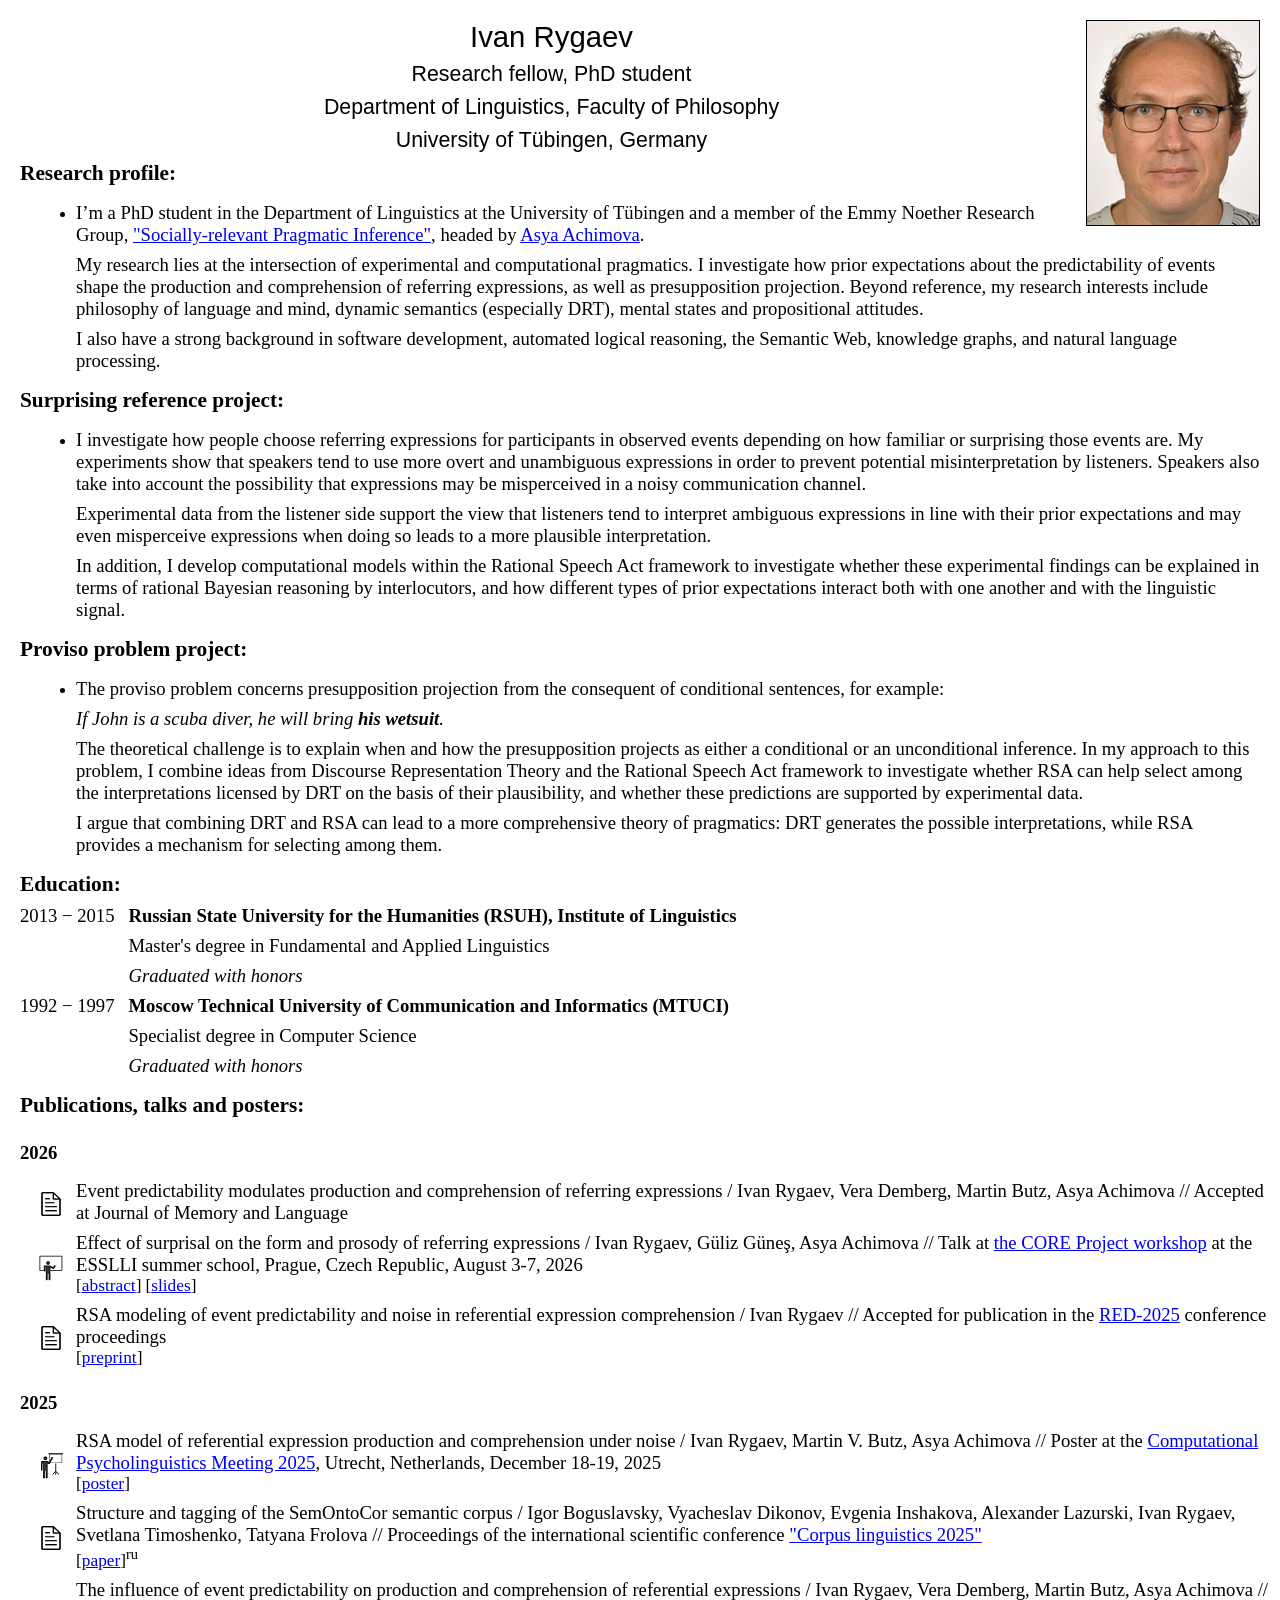
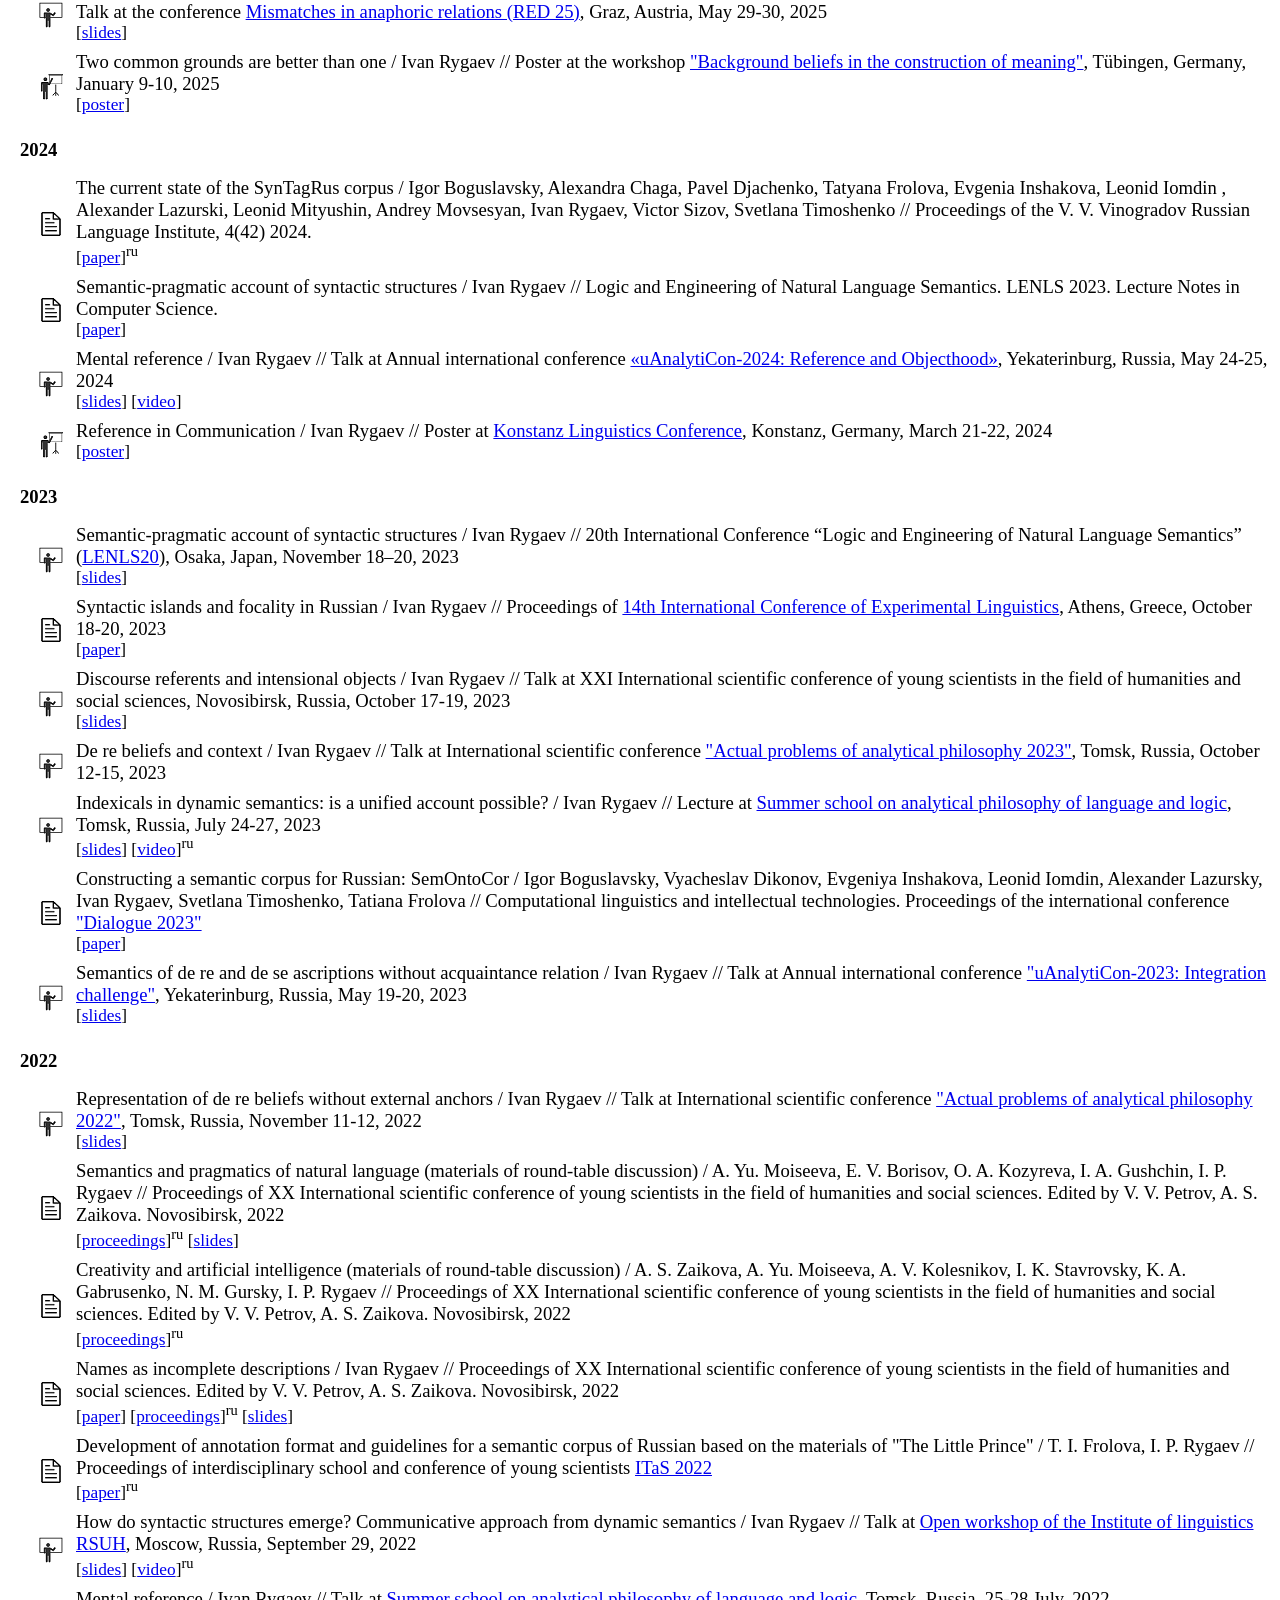
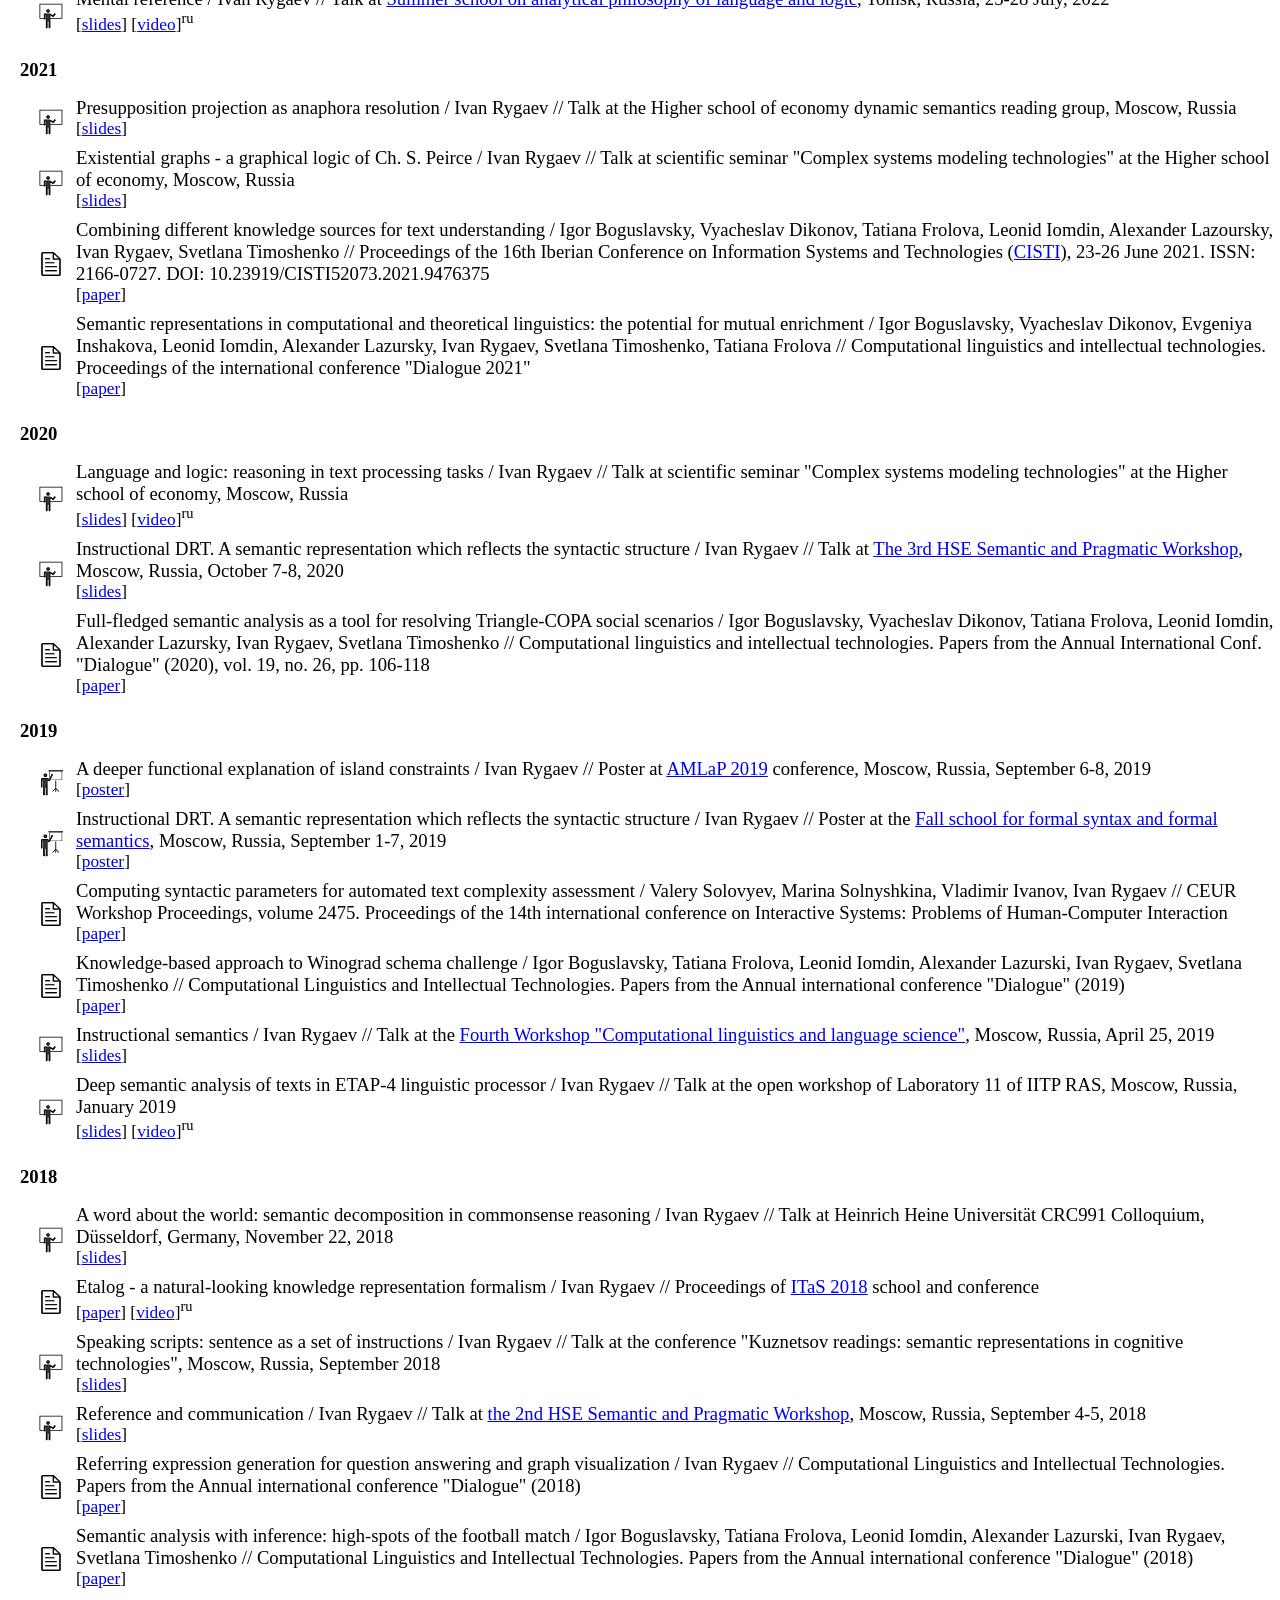
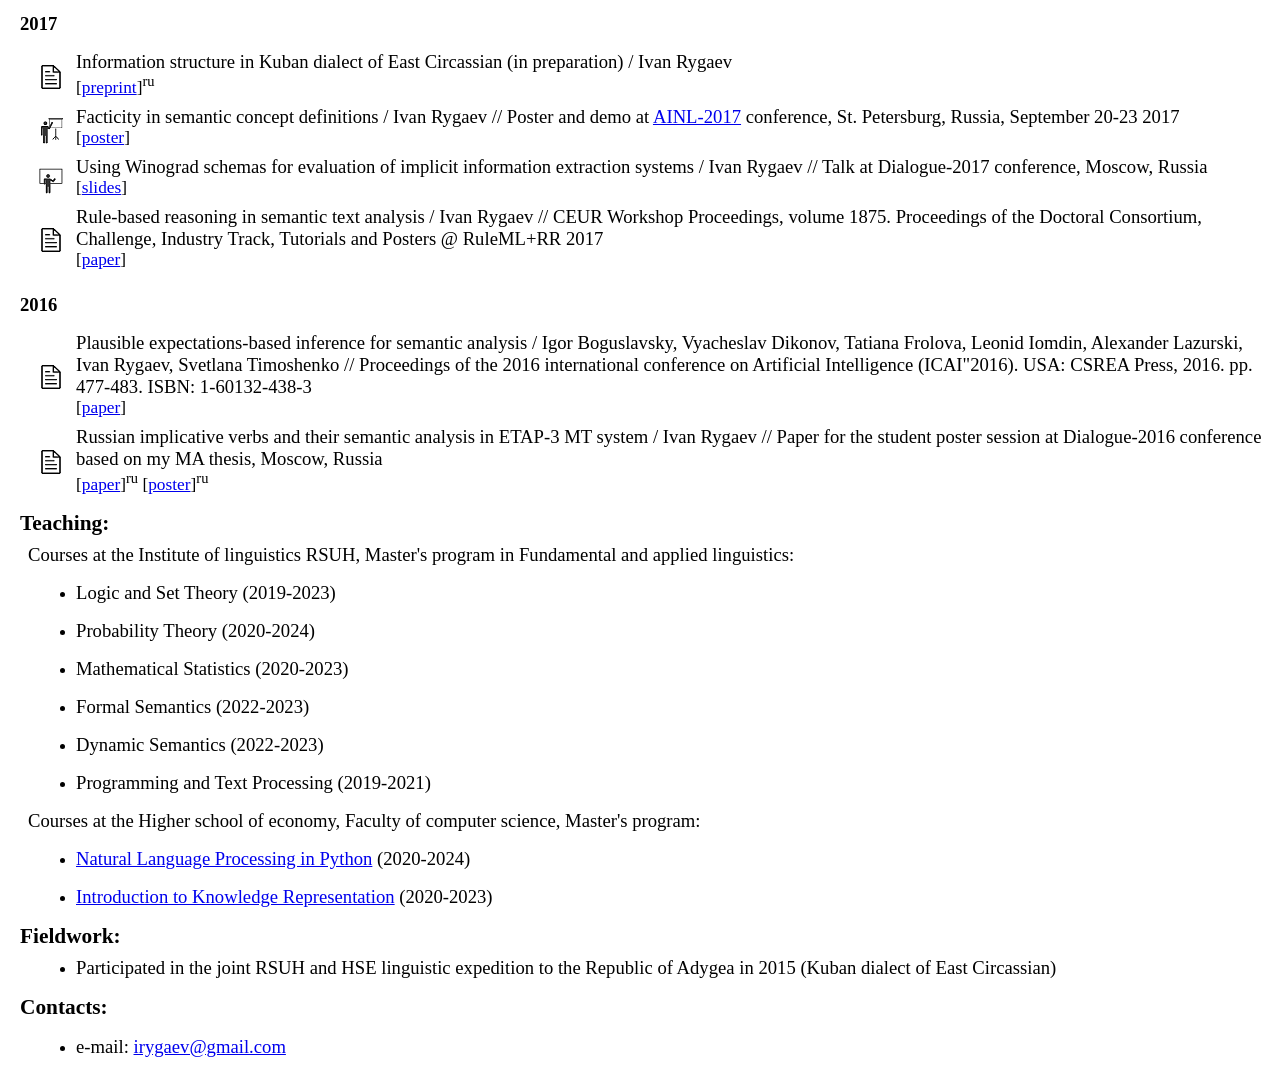
==== index_en.html @ f9f440c4 "Paper accepted and other small changes" ====
<html>

<head>

    <title>Ivan Rygaev</title>
    <meta http-equiv=Content-Type content="text/html; charset=utf-8">
    <link href="styles.css" type=text/css rel=stylesheet>
    <meta name="yandex-verification" content="165b511e98d3e401" />

</head>

<body bgColor=#ffffff leftmargin=20 topmargin=20 bottommargin=20 rightmargin=20 marginheight=20 marginwidth=20>

    <!--<a href='index_ru.html' title='Switch to Russian'>RU</a>-->
	
    <img src='ivan5.png' align=right border=1>

    <p align=center><span class=name>Ivan Rygaev</span></p>

    <p align=center><span class=position>Research fellow, PhD student</span></p>

    <p align=center><span class=position>Department of Linguistics, Faculty of Philosophy<br/></span></p>

    <p align=center><span class=position>University of Tübingen, Germany</span></p>

    <p><span class=chapter>Research profile:</span></p>

            <ul>
            <li>
            <span class=text>
    <p>I’m a PhD student in the Department of Linguistics at the University of Tübingen and a member of the Emmy Noether Research Group, <a href='https://asya-achimova.github.io/lab/projects/'>"Socially-relevant Pragmatic Inference"</a>, headed by <a href='https://asya-achimova.github.io/'>Asya Achimova</a>.</p>

	<p>My research lies at the intersection of experimental and computational pragmatics. I investigate how prior expectations about the predictability of events shape the production and comprehension of referring expressions, as well as presupposition projection. Beyond reference, my research interests include philosophy of language and mind, dynamic semantics (especially DRT), mental states and propositional attitudes.</p>

	<p>I also have a strong background in software development, automated logical reasoning, the Semantic Web, knowledge graphs, and natural language processing.</p>
			</span>
            </li>
            </ul>

    <p><span class=chapter>Surprising reference project:</span></p>

            <ul>
            <li>
            <span class=text>
    <p>I investigate how people choose referring expressions for participants in observed events depending on how familiar or surprising those events are. My experiments show that speakers tend to use more overt and unambiguous expressions in order to prevent potential misinterpretation by listeners. Speakers also take into account the possibility that expressions may be misperceived in a noisy communication channel.</p>

	<p>Experimental data from the listener side support the view that listeners tend to interpret ambiguous expressions in line with their prior expectations and may even misperceive expressions when doing so leads to a more plausible interpretation.</p>

	<p>In addition, I develop computational models within the Rational Speech Act framework to investigate whether these experimental findings can be explained in terms of rational Bayesian reasoning by interlocutors, and how different types of prior expectations interact both with one another and with the linguistic signal.</p>
			</span>
            </li>
            </ul>

    <p><span class=chapter>Proviso problem project:</span></p>

            <ul>
            <li>
            <span class=text>
    <p>The proviso problem concerns presupposition projection from the consequent of conditional sentences, for example:</p>
	<p><i>If John is a scuba diver, he will bring <b>his wetsuit</b>.</i></p>
	
	<p>The theoretical challenge is to explain when and how the presupposition projects as either a conditional or an unconditional inference. In my approach to this problem, I combine ideas from Discourse Representation Theory and the Rational Speech Act framework to investigate whether RSA can help select among the interpretations licensed by DRT on the basis of their plausibility, and whether these predictions are supported by experimental data.</p>
	
	<p>I argue that combining DRT and RSA can lead to a more comprehensive theory of pragmatics: DRT generates the possible interpretations, while RSA provides a mechanism for selecting among them.</p>
			</span>
            </li>
            </ul>

<!--<p><span class=chapter>Shiny RSA:</span></p>

            <ul>
            <li>
            <span class=text>
    <p>I created an interactive <a href='https://irygaev.shinyapps.io/shiny-rsa/'>Shiny RSA application</a> that allows users to build a Rational Speech Act model from scratch using a visual editor, without coding. It can be useful for educational purposes and rapid prototyping.</p>
			</span>
            </li>
            </ul>-->

    <p><span class=chapter>Education:</span></p>

    <table width=100% border=0 cellpadding=0 cellspacing=0>

    <tr vAlign=top>
        <td width=1%>
            <p><span class=text>2013&nbsp;&minus;&nbsp;2015&nbsp;&nbsp;&nbsp;</span></p>
        </td>
        <td>
            <p>
            <span class=subcaption>Russian State University for the Humanities (RSUH), Institute of Linguistics</span><p>
            <span class=text>Master's degree in Fundamental and Applied Linguistics</span><p>
            <span class=special>Graduated with honors</span>
            </p>
        </td>
    </tr>

    <tr vAlign=top>
        <td width=1%>
            <p><span class=text>1992&nbsp;&minus;&nbsp;1997&nbsp;&nbsp;&nbsp;</span></p>
        </td>
        <td>
            <p>
            <span class=subcaption>Moscow Technical University of Communication and Informatics (MTUCI)</span><p>
            <span class=text>Specialist degree in Computer Science</span><p>
            <span class=special>Graduated with honors</span>
            </p>
        </td>
    </tr>

    </table>

	<p/>
    <p><span class=chapter>Publications, talks and posters:</span></p>

    <table width=100% border=0 cellpadding=0 cellspacing=0>

    <tr vAlign=top>
        <td>
            <div class=year>2026</div>
            
            <table width=100% border=0 cellpadding=0 cellspacing=0 class=list>

                <tr>
                    <td width=1%>
                        <img src='paper.png'/>
                    </td>
                    <td class=list>
                        <p>
                        <span class=text>Event predictability modulates production and comprehension of referring expressions / Ivan Rygaev, Vera Demberg, Martin Butz, Asya Achimova // Accepted at Journal of Memory and Language</span><br/>
                        </p>
                    </td>                    
                </tr>
				
                <tr>
                    <td width=1%>
                        <img src='talk.png'/>
                    </td>
                    <td class=list>
                        <p>
                        <span class=text>Effect of surprisal on the form and prosody of referring expressions / Ivan Rygaev, Güliz Güneş, Asya Achimova // Talk at <a href='https://www.upf.edu/web/glif/esslli2026-workshop'>the CORE Project workshop</a> at the ESSLLI summer school, Prague, Czech Republic, August 3-7, 2026</span><br/>
                        <span class=links>[<a href='storage/a_2026_Rygaev_Monstres_Prosody.pdf'>abstract</a>]</span> <span class=links>[<a href='storage/p_Rygaev_Güneş_Achimova_Effect of surprisal.pptx'>slides</a>]
                        </p>
                    </td>                    
                </tr>
                
                <tr>
                    <td width=1%>
                        <img src='paper.png'/>
                    </td>
                    <td class=list>
                        <p>
                        <span class=text>RSA modeling of event predictability and noise in referential expression comprehension / Ivan Rygaev // Accepted for publication in the <a href='https://red.uni-koeln.de/red-2025-mismatches-in-anaphoric-relations'>RED-2025</a> conference proceedings</span><br/>
                        <span class=links>[<a href='storage/a_2026_Rygaev_Monsters_Model_Perception.pdf'>preprint</a>]</span>
                        </p>
                    </td>                    
                </tr>
				
			</table>

            <div class=year>2025</div>
            
            <table width=100% border=0 cellpadding=0 cellspacing=0 class=list>

                <tr>
                    <td width=1%>
                        <img src='poster.png'/>
                    </td>
                    <td class=list>
                        <p>
                        <span class=text>RSA model of referential expression production and comprehension under noise / Ivan Rygaev, Martin V. Butz, Asya Achimova // Poster at the <a href='https://cpl2025.sites.uu.nl/'>Computational Psycholinguistics Meeting 2025</a>, Utrecht, Netherlands, December 18-19, 2025</span><br/>
                        <span class=links>[<a href='storage/p_2025_Rygaev_RSA_model.pdf'>poster</a>]</span>
                        </p>
                    </td>                    
                </tr>

                <tr>
                    <td width=1%>
                        <img src='paper.png'/>
                    </td>
                    <td class=list>
                        <p>
                        <span class=text>Structure and tagging of the SemOntoCor semantic corpus / Igor Boguslavsky, Vyacheslav Dikonov, Evgenia Inshakova, Alexander Lazurski, Ivan Rygaev, Svetlana Timoshenko, Tatyana Frolova // Proceedings of the international scientific conference <a href='https://events.spbu.ru/corpora-2025'>"Corpus linguistics 2025"</a></span><br/>
                        <span class=links>[<a href='storage/a_2025_Boguslavsky_et_al_SemOntoCor.pdf'>paper</a>]<sup>ru</sup></span>
                        </p>
                    </td>                    
                </tr>
				
                <tr>
                    <td width=1%>
                        <img src='talk.png'/>
                    </td>
                    <td class=list>
                        <p>
                        <span class=text>The influence of event predictability on production and comprehension of referential expressions / Ivan Rygaev, Vera Demberg, Martin Butz, Asya Achimova // Talk at the conference <a href='https://red.uni-koeln.de/red-2025-mismatches-in-anaphoric-relations'>Mismatches in anaphoric relations (RED 25)</a>, Graz, Austria, May 29-30, 2025</span><br/>
                        <span class=links>[<a href='storage/p_2025_Rygaev_Monsters.pdf'>slides</a>]</span>
                        </p>
                    </td>                    
                </tr>
                
                <tr>
                    <td width=1%>
                        <img src='poster.png'/>
                    </td>
                    <td class=list>
                        <p>
                        <span class=text>Two common grounds are better than one / Ivan Rygaev // Poster at the workshop <a href= 'https://asya-achimova.github.io/workshop'>"Background beliefs in the construction of meaning"</a>, Tübingen, Germany, January 9-10, 2025</span><br/>
                        <span class=links>[<a href='storage/p_2025_Rygaev_Two_common_grounds.pdf'>poster</a>]</span>
                        </p>
                    </td>                    
                </tr>
                
            </table>

            <div class=year>2024</div>
            
            <table width=100% border=0 cellpadding=0 cellspacing=0 class=list>

                <tr>
                    <td width=1%>
                        <img src='paper.png'/>
                    </td>
                    <td class=list>
                        <p>
                        <span class=text>The current state of the SynTagRus corpus / Igor Boguslavsky, Alexandra Chaga, Pavel Djachenko, Tatyana Frolova, Evgenia Inshakova,  Leonid Iomdin , Alexander Lazurski, Leonid Mityushin, Andrey Movsesyan, Ivan Rygaev, Victor Sizov, Svetlana Timoshenko // Proceedings of the V. V. Vinogradov Russian Language Institute, 4(42) 2024.</span><br/>
                        <span class=links>[<a href='storage/a_2024_Boguslavsky_et_al_Current_state_of_SynTagRus.pdf'>paper</a>]<sup>ru</sup></span>
                        </p>
                    </td>                    
                </tr>

                <tr>
                    <td width=1%>
                        <img src='paper.png'/>
                    </td>
                    <td class=list>
                        <p>
                        <span class=text>Semantic-pragmatic account of syntactic structures / Ivan Rygaev // Logic and Engineering of Natural Language Semantics. LENLS 2023. Lecture Notes in Computer Science.</span><br/>
                        <span class=links>[<a href='https://link.springer.com/chapter/10.1007/978-3-031-60878-0_19'>paper</a>]</span>
                        </p>
                    </td>                    
                </tr>

                <tr>
                    <td width=1%>
                        <img src='talk.png'/>
                    </td>
                    <td class=list>
                        <p>
                        <span class=text>Mental reference / Ivan Rygaev // Talk at Annual international conference <a href='https://www.uanalyticon.ru/2024/index.en.html'>«uAnalytiCon-2024: Reference and Objecthood»</a>, Yekaterinburg, Russia, May 24-25, 2024</span><br/>
                        <span class=links>[<a href='storage/p_2024_Rygaev_Mental_Reference.pdf'>slides</a>] [<a href='https://www.youtube.com/watch?v=MZvF8U6i_9o'>video</a>]</span>
                        </p>
                    </td>                    
                </tr>
                
                <tr>
                    <td width=1%>
                        <img src='poster.png'/>
                    </td>
                    <td class=list>
                        <p>
                        <span class=text>Reference in Communication / Ivan Rygaev // Poster at <a href='https://konstanz-ling.github.io/index_2024.html'>Konstanz Linguistics Conference</a>, Konstanz, Germany, March 21-22, 2024</span><br/>
                        <span class=links>[<a href='storage/p_2024_Rygaev_Reference_in_Communication.pdf'>poster</a>]</span>
                        </p>
                    </td>                    
                </tr>
                
            </table>

            <div class=year>2023</div>
            
            <table width=100% border=0 cellpadding=0 cellspacing=0 class=list>

                <tr>
                    <td width=1%>
                        <img src='talk.png'/>
                    </td>
                    <td class=list>
                        <p>
                        <span class=text>Semantic-pragmatic account of syntactic structures / Ivan Rygaev // 20th International Conference “Logic and Engineering of Natural Language Semantics” (<a href='https://lenls.github.io/lenls20/'>LENLS20</a>), Osaka, Japan, November 18–20, 2023</span><br/>
                        <span class=links>[<a href='storage/p_2023_Rygaev_Semantic_Pragmatic_Syntax.pdf'>slides</a>]</span>
                        </p>
                    </td>                    
                </tr>

                <tr>
                    <td width=1%>
                        <img src='paper.png'/>
                    </td>
                    <td class=list>
                        <p>
                        <span class=text>Syntactic islands and focality in Russian / Ivan Rygaev // Proceedings of <a href="https://exlingsociety.com/past-proceedings/">14th International Conference of Experimental Linguistics</a>, Athens, Greece, October 18-20, 2023</span><br/>
                        <span class=links>[<a href='storage/a_2023_Rygaev_Syntactic_islands.pdf'>paper</a>]</span>
                        </p>
                    </td>                    
                </tr>

                <tr>
                    <td width=1%>
                        <img src='talk.png'/>
                    </td>
                    <td class=list>
                        <p>
                        <span class=text>Discourse referents and intensional objects / Ivan Rygaev // Talk at XXI International scientific conference of young scientists in the field of humanities and social sciences, Novosibirsk, Russia, October 17-19, 2023</span><br/>
                        <span class=links>[<a href='storage/p_2023_Rygaev_Intensional_Objects_en.pdf'>slides</a>]</span>
                        </p>
                    </td>                    
                </tr>

                <tr>
                    <td width=1%>
                        <img src='talk.png'/>
                    </td>
                    <td class=list>
                        <p>
                        <span class=text>De re beliefs and context / Ivan Rygaev // Talk at International scientific conference <a href="https://gavagai.ru/analytic2023/analytic2023p.pdf">"Actual problems of analytical philosophy 2023"</a>, Tomsk, Russia, October 12-15, 2023</span></br>
                        </p>
                    </td>                    
                </tr>

                <tr>
                    <td width=1%>
                        <img src='talk.png'/>
                    </td>
                    <td class=list>
                        <p>
                        <span class=text>Indexicals in dynamic semantics: is a unified account possible? / Ivan Rygaev // Lecture at <a href='https://lomonosov-msu.ru/rus/event/8237/'>Summer school on analytical philosophy of language and logic</a>, Tomsk, Russia, July 24-27, 2023</span><br/>
                        <span class=links>[<a href='storage/p_2023_Rygaev_Indexicals_en.pdf'>slides</a>] [<a href='https://www.youtube.com/watch?v=-r3R4-Sd6O8'>video</a>]<sup>ru</sup></span>
                        </p>
                    </td>                    
                </tr>
                
                <tr>
                    <td width=1%>
                        <img src='paper.png'/>
                    </td>
                    <td class=list>
                        <p>
                        <span class=text>Constructing a semantic corpus for Russian: SemOntoCor / Igor Boguslavsky, Vyacheslav Dikonov, Evgeniya Inshakova, Leonid Iomdin, Alexander Lazursky, Ivan Rygaev, Svetlana Timoshenko, Tatiana Frolova // Computational linguistics and intellectual technologies. Proceedings of the international conference <a href='https://dialogue-conf.org/dialogue2023/'>"Dialogue 2023"</a></span><br/>
                        <span class=links>[<a href='storage/a_2023_Boguslavsky_et_SemOntoCor.pdf'>paper</a>]</span>
                        </p>
                    </td>                    
                </tr>
                
                <tr>
                    <td width=1%>
                        <img src='talk.png'/>
                    </td>
                    <td class=list>
                        <p>
                        <span class=text>Semantics of de re and de se ascriptions without acquaintance relation / Ivan Rygaev // Talk at Annual international conference <a href="https://www.uanalyticon.ru/2023/index.en.html">"uAnalytiCon-2023: Integration challenge"</a>, Yekaterinburg, Russia, May 19-20, 2023</span><br/>
                        <span class=links>[<a href='storage/p_2023_Rygaev_de_re_dicto_se_en.pdf'>slides</a>]</span>                        
                        </p>
                    </td>                    
                </tr>
                
            </table>

            <div class=year>2022</div>
            
            <table width=100% border=0 cellpadding=0 cellspacing=0 class=list>

                <tr>
                    <td width=1%>
                        <img src='talk.png'/>
                    </td>
                    <td class=list>
                        <p>
                        <span class=text>Representation of de re beliefs without external anchors / Ivan Rygaev // Talk at International scientific conference <a href="https://gavagai.ru/analytic2022/analytic2022p.pdf">"Actual problems of analytical philosophy 2022"</a>, Tomsk, Russia, November 11-12, 2022</span></br>
                        <span class=links>[<a href='storage/p_2022_Rygaev_De_Re_without_Anchors_en.pdf'>slides</a>]</span>
                        </p>
                    </td>                    
                </tr>

                <tr>
                    <td width=1%>
                        <img src='paper.png'/>
                    </td>
                    <td class=list>
                        <p>
                        <span class=text>Semantics and pragmatics of natural language (materials of round-table discussion) / A. Yu. Moiseeva, E. V. Borisov, O. A. Kozyreva, I. A. Gushchin, I. P. Rygaev // Proceedings of XX International scientific conference of young scientists in the field of humanities and social sciences. Edited by V. V. Petrov, A. S. Zaikova. Novosibirsk, 2022</span><br/>
                        <span class=links>[<a href='https://www.elibrary.ru/download/elibrary_50180554_46640450.pdf'>proceedings</a>]<sup>ru</sup> [<a href='storage/p_2022_Rygaev_DRT_Pragmatic_Semantics_en.pdf'>slides</a>]</span>
                        </p>
                    </td>                    
                </tr>

                <tr>
                    <td width=1%>
                        <img src='paper.png'/>
                    </td>
                    <td class=list>
                        <p>
                        <span class=text>Creativity and artificial intelligence (materials of round-table discussion) / A. S. Zaikova, A. Yu. Moiseeva, A. V. Kolesnikov, I. K. Stavrovsky, K. A. Gabrusenko, N. M. Gursky, I. P. Rygaev // Proceedings of XX International scientific conference of young scientists in the field of humanities and social sciences. Edited by V. V. Petrov, A. S. Zaikova. Novosibirsk, 2022</span><br/>
                        <span class=links>[<a href='https://www.elibrary.ru/download/elibrary_50180554_46640450.pdf'>proceedings</a>]<sup>ru</sup></span>
                        </p>
                    </td>                    
                </tr>

                <tr>
                    <td width=1%>
                        <img src='paper.png'/>
                    </td>
                    <td class=list>
                        <p>
                        <span class=text>Names as incomplete descriptions / Ivan Rygaev // Proceedings of XX International scientific conference of young scientists in the field of humanities and social sciences. Edited by V. V. Petrov, A. S. Zaikova. Novosibirsk, 2022</span><br/>
                        <span class=links>[<a href='storage/a_2022_Rygaev_Names_Incomplete_Descriptions.pdf'>paper</a>] [<a href='https://www.elibrary.ru/download/elibrary_50180554_46640450.pdf'>proceedings</a>]<sup>ru</sup> [<a href='storage/p_2022_Rygaev_Names_Incomplete_Descriptions_en.pdf'>slides</a>]</span>
                        </p>
                    </td>                    
                </tr>

                <tr>
                    <td width=1%>
                        <img src='paper.png'/>
                    </td>
                    <td class=list>
                        <p>
                        <span class=text>Development of annotation format and guidelines for a semantic corpus of Russian based on the materials of "The Little Prince" / T. I. Frolova, I. P. Rygaev // Proceedings of interdisciplinary school and conference of young scientists <a href='http://itas2022.iitp.ru'>ITaS 2022</a></span></br>
                        <span class=links>[<a href='storage/a_2022_Frolova_Rygaev_Semantic_Corpus.pdf'>paper</a>]<sup>ru</sup></span>
                        </p>
                    </td>                    
                </tr>

                <tr>
                    <td width=1%>
                        <img src='talk.png'/>
                    </td>
                    <td class=list>
                        <p>
                        <span class=text>How do syntactic structures emerge? Communicative approach from dynamic semantics / Ivan Rygaev // Talk at <a href='https://www.rsuh.ru/education/il/science/scientific-seminar/open-scientific-seminar-of-the-institute-of-linguistics/'>Open workshop of the Institute of linguistics RSUH</a>, Moscow, Russia, September 29, 2022</span><br/>
                        <span class=links>[<a href='storage/p_2022_Rygaev_Instructional_Syntax_en.pdf'>slides</a>] [<a href='https://www.youtube.com/watch?v=LdFSYo1vlDs'>video</a>]<sup>ru</sup></span>
                        </p>
                    </td>                    
                </tr>

                <tr>
                    <td width=1%>
                        <img src='talk.png'/>
                    </td>
                    <td class=list>
                        <p>
                        <span class=text>Mental reference / Ivan Rygaev // Talk at <a href='https://gavagai.ru/?module=blog&page=viewpost&post=220615.php&pageback=kop1.php'>Summer school on analytical philosophy of language and logic</a>, Tomsk, Russia, 25-28 July, 2022</span><br/>
                        <span class=links>[<a href='storage/p_2022_Rygaev_Mental_Reference_en.pdf'>slides</a>] [<a href='https://www.youtube.com/watch?v=2TF7GbcEBBo'>video</a>]<sup>ru</sup></span>
                        </p>
                    </td>                    
                </tr>

            </table>
            <div class=year>2021</div>

            <table width=100% border=0 cellpadding=0 cellspacing=0 class=list>

                <tr>
                    <td width=1%>
                        <img src='talk.png'/>
                    </td>
                    <td class=list>
                        <p>
                        <span class=text>Presupposition projection as anaphora resolution / Ivan Rygaev // Talk at the Higher school of economy dynamic semantics reading group, Moscow, Russia</span><br/>
                        <span class=links>[<a href='storage/p_2021_Rygaev_Presupposition_as_Anaphora.pdf'>slides</a>]</span>
                        </p>
                    </td>                    
                </tr>
                
                <tr>
                    <td width=1%>
                        <img src='talk.png'/>
                    </td>
                    <td class=list>
                        <p>
                        <span class=text>Existential graphs - a graphical logic of Ch. S. Peirce / Ivan Rygaev // Talk at scientific seminar "Complex systems modeling technologies" at the Higher school of economy, Moscow, Russia</span><br/>
                        <span class=links>[<a href='storage/p_2021_Rygaev_Existential_Graphs_en.pdf'>slides</a>]</span>
                        </p>
                    </td>                    
                </tr>
                
                <tr>
                    <td width=1%>
                        <img src='paper.png'/>
                    </td>
                    <td class=list>
                        <p>
                        <span class=text>Combining different knowledge sources for text understanding / Igor Boguslavsky, Vyacheslav Dikonov, Tatiana Frolova, Leonid Iomdin, Alexander Lazoursky, Ivan Rygaev, Svetlana Timoshenko // Proceedings of the 16th Iberian Conference on Information Systems and Technologies (<a href='http://cisti.eu/index.php?lang=en'>CISTI</a>), 23-26 June 2021. ISSN: 2166-0727. DOI: 10.23919/CISTI52073.2021.9476375</span><br/>
                        <span class=links>[<a href='https://ieeexplore.ieee.org/document/9476375'>paper</a>]</span>
                        </p>
                    </td>                    
                </tr>
                
                <tr>
                    <td width=1%>
                        <img src='paper.png'/>
                    </td>
                    <td class=list>
                        <p>
                        <span class=text>Semantic representations in computational and theoretical linguistics: the potential for mutual enrichment / Igor Boguslavsky, Vyacheslav Dikonov, Evgeniya Inshakova, Leonid Iomdin, Alexander Lazursky, Ivan Rygaev, Svetlana Timoshenko, Tatiana Frolova // Computational linguistics and intellectual technologies. Proceedings of the international conference "Dialogue 2021"</span><br/>
                        <span class=links>[<a href='storage/a_2021_Boguslavsky_et_al_Semantic_Representations.pdf'>paper</a>]</span>
                        </p>
                    </td>                    
                </tr>
                
            </table>

            <div class=year>2020</div>

            <table width=100% border=0 cellpadding=0 cellspacing=0 class=list>

                <tr>
                    <td width=1%>
                        <img src='talk.png'/>
                    </td>
                    <td class=list>
                        <p>
                        <span class=text>Language and logic: reasoning in text processing tasks / Ivan Rygaev // Talk at scientific seminar "Complex systems modeling technologies" at the Higher school of economy, Moscow, Russia</span><br/>
                        <span class=links>[<a href='storage/p_2020_Rygaev_Language_and_Logic_en.pdf '>slides</a>] [<a href='https://www.youtube.com/watch?v=wZ29NPDQThM'>video</a>]<sup>ru</sup></span>
                        </p>
                    </td>                    
                </tr>
                
                <tr>
                    <td width=1%>
                        <img src='talk.png'/>
                    </td>
                    <td class=list>
                        <p>
                        <span class=text>Instructional DRT. A semantic representation which reflects the syntactic structure / Ivan Rygaev // Talk at <a href="https://sites.google.com/view/semprag2020">The 3rd HSE Semantic and Pragmatic Workshop</a>, Moscow, Russia, October 7-8, 2020</span><br/>
                        <span class=links>[<a href='storage/p_2020_Rygaev_Instructional_DRT.pdf '>slides</a>]</span>
                        </p>
                    </td>                    
                </tr>
                
                <tr>
                    <td width=1%>
                        <img src='paper.png'/>
                    </td>
                    <td class=list>
                        <p>
                        <span class=text>Full-fledged semantic analysis as a tool for resolving Triangle-COPA social scenarios / Igor Boguslavsky, Vyacheslav Dikonov, Tatiana Frolova, Leonid Iomdin, Alexander Lazursky, Ivan Rygaev, Svetlana Timoshenko // Computational linguistics and intellectual technologies. Papers from the Annual International Conf. "Dialogue" (2020), vol. 19, no. 26, pp. 106-118</span><br/>
                        <span class=links>[<a href='storage/a_2020_Boguslavsky_et_al_Full_fledged_semantic_analysis.pdf'>paper</a>]</span>
                        </p>
                    </td>                    
                </tr>
                
            </table>
                
            <div class=year>2019</div>

            <table width=100% border=0 cellpadding=0 cellspacing=0 class=list>

                <tr>
                    <td width=1%>
                        <img src='poster.png'/>
                    </td>
                    <td class=list>
                        <p>
                        <span class=text>A deeper functional explanation of island constraints / Ivan Rygaev // Poster at <a href="https://neuro.hse.ru/amlap2019">AMLaP 2019</a> conference, Moscow, Russia, September 6-8, 2019</span><br/>
                        <span class=links>[<a href='storage/p_Rygaev_2019_Island_Constraints.pdf'>poster</a>]</span>
                        </p>
                    </td>                    
                </tr>
            
                <tr>
                    <td width=1%>
                        <img src='poster.png'/>
                    </td>
                    <td class=list>
                        <p>
                        <span class=text>Instructional DRT. A semantic representation which reflects the syntactic structure / Ivan Rygaev // Poster at the <a href="https://hum.hse.ru/fml/school-call">Fall school for formal syntax and formal semantics</a>, Moscow, Russia, September 1-7, 2019</span><br/>
                        <span class=links>[<a href='storage/p_Rygaev_2019_Instructional_DRT.pdf'>poster</a>]</span>
                        </p>
                    </td>                    
                </tr>
            
                <tr>
                    <td width=1%>
                        <img src='paper.png'/>
                    </td>
                    <td class=list>
                        <p>
                        <span class=text>Computing syntactic parameters for automated text complexity assessment / Valery Solovyev, Marina Solnyshkina, Vladimir Ivanov, Ivan Rygaev // CEUR Workshop Proceedings, volume 2475. Proceedings of the 14th international conference on Interactive Systems: Problems of Human-Computer Interaction</span><br/>
                        <span class=links>[<a href='storage/a_2019_Solovyev_et_al_complexity_assessment.pdf'>paper</a>]</span>
                        </p>
                    </td>                    
                </tr>
            
                <tr>
                    <td width=1%>
                        <img src='paper.png'/>
                    </td>
                    <td class=list>
                        <p>
                        <span class=text>Knowledge-based approach to Winograd schema challenge / Igor Boguslavsky, Tatiana Frolova, Leonid Iomdin, Alexander Lazurski, Ivan Rygaev, Svetlana Timoshenko // Computational Linguistics and Intellectual Technologies. Papers from the Annual international conference "Dialogue" (2019)</span><br/>
                        <span class=links>[<a href='storage/a_2019_Boguslavsky_et_al_winograd_schema_challenge.pdf'>paper</a>]</span>
                        </p>
                    </td>                    
                </tr>
            
                <tr>
                    <td width=1%>
                        <img src='talk.png'/>
                    </td>
                    <td class=list>
                        <p>
                        <span class=text>Instructional semantics / Ivan Rygaev // Talk at the <a href="https://cs.hse.ru/en/clls/2019/">Fourth Workshop "Computational linguistics and language science"</a>, Moscow, Russia, April 25, 2019</span><br/>
                        <span class=links>[<a href='storage/p_2019_Rygaev_Instructional_Semantics.pdf '>slides</a>]</span>
                        </p>
                    </td>                    
                </tr>
            
                <tr>
                    <td width=1%>
                        <img src='talk.png'/>
                    </td>
                    <td class=list>
                        <p>
                        <span class=text>Deep semantic analysis of texts in ETAP-4 linguistic processor / Ivan Rygaev // Talk at the open workshop of Laboratory 11 of IITP RAS, Moscow, Russia, January 2019</span><br/>
                        <span class=links>[<a href='storage/p_2019_Rygaev_Deep_Semantic_Analysis.pdf'>slides</a>] [<a href='https://www.youtube.com/watch?v=7yZZROe0FAg'>video</a>]<sup>ru</sup></span>
                        </p>
                    </td>                    
                </tr>
            
            </table>
            
            <div class=year>2018</div>

            <table width=100% border=0 cellpadding=0 cellspacing=0 class=list>

                <tr>
                    <td width=1%>
                        <img src='talk.png'/>
                    </td>
                    <td class=list>
                        <p>
                        <span class=text>A word about the world: semantic decomposition in commonsense reasoning / Ivan Rygaev // Talk at Heinrich Heine Universität CRC991 Colloquium, Düsseldorf, Germany, November 22, 2018</span><br/>
                        <span class=links>[<a href='storage/p_2018_Rygaev_Semantic_Decomposition.pdf'>slides</a>]</span>
                        </p>
                    </td>                    
                </tr>
                
                <tr>
                    <td width=1%>
                        <img src='paper.png'/>
                    </td>
                    <td class=list>
                        <p>
                        <span class=text>Etalog - a natural-looking knowledge representation formalism / Ivan Rygaev // Proceedings of <a href='http://itas2018.iitp.ru/papers/' target=_new>ITaS 2018</a> school and conference</span><br>
                        <span class=links>[<a href='storage/a_2018_Rygaev_Etalog.pdf'>paper</a>] [<a href='https://www.youtube.com/watch?v=pl-Fjmvvkx4'>video</a>]<sup>ru</sup></span>
                        </p>
                    </td>                    
                </tr>
                
                <tr>
                    <td width=1%>
                        <img src='talk.png'/>
                    </td>
                    <td class=list>
                        <p>
                        <span class=text>Speaking scripts: sentence as a set of instructions / Ivan Rygaev // Talk at the conference "Kuznetsov readings: semantic representations in cognitive technologies", Moscow, Russia, September 2018</span><br/>
                        <span class=links>[<a href='storage/p_2018_Rygaev_Speaking_Scripts_en.pdf '>slides</a>]</span>
                        </p>
                    </td>                    
                </tr>
                
                <tr>
                    <td width=1%>
                        <img src='talk.png'/>
                    </td>
                    <td class=list>
                        <p>
                        <span class=text>Reference and communication / Ivan Rygaev // Talk at <a href="https://llfp.hse.ru/en/news/223556738.html">the 2nd HSE Semantic and Pragmatic Workshop</a>, Moscow, Russia, September 4-5, 2018</span></br>
                        <span class=links>[<a href='storage/p_2018_Rygaev_Reference_and_Communication.pdf '>slides</a>]</span>
                        </p>
                    </td>                    
                </tr>
                
                <tr>
                    <td width=1%>
                        <img src='paper.png'/>
                    </td>
                    <td class=list>
                        <p>
                        <span class=text>Referring expression generation for question answering and graph visualization / Ivan Rygaev // Computational Linguistics and Intellectual Technologies. Papers from the Annual international conference "Dialogue" (2018)</span><br/>
                        <span class=links>[<a href='storage/a_2018_Rygaev_Referring_Expression_Generation.pdf'>paper</a>]</span>
                        </p>
                    </td>                    
                </tr>
                
                <tr>
                    <td width=1%>
                        <img src='paper.png'/>
                    </td>
                    <td class=list>
                        <p>
                        <span class=text>Semantic analysis with inference: high-spots of the football match / Igor Boguslavsky, Tatiana Frolova, Leonid Iomdin, Alexander Lazurski, Ivan Rygaev, Svetlana Timoshenko // Computational Linguistics and Intellectual Technologies. Papers from the Annual international conference "Dialogue" (2018)</span><br/>
                        <span class=links>[<a href='storage/a_2018_Boguslavsky_et_al_Semantic_Analysis_with_Inference.pdf'>paper</a>]</span>
                        </p>
                    </td>                    
                </tr>
                
            </table>

            <div class=year>2017</div>

            <table width=100% border=0 cellpadding=0 cellspacing=0 class=list>

                <tr>
                    <td width=1%>
                        <img src='paper.png'/>
                    </td>
                    <td class=list>
                        <p>
                        <span class=text>Information structure in Kuban dialect of East Circassian (in preparation) / Ivan Rygaev</span><br/>
                        <span class=links>[<a href='storage/a_2017_Rygaev_Information_Structure_Kuban8.pdf'>preprint</a>]<sup>ru</sup></span>
                        </p>
                    </td>                    
                </tr>
                
                <tr>
                    <td width=1%>
                        <img src='poster.png'/>
                    </td>
                    <td class=list>
                        <p>
                        <span class=text>Facticity in semantic concept definitions / Ivan Rygaev // Poster and demo at <a href='http://ainlconf.ru/2017'>AINL-2017</a> conference, St. Petersburg, Russia, September 20-23 2017</span><br/>
                        <span class=links>[<a href='storage/p_2017_Rygaev_Facticity_in_Semantic_Concept_Definitions.pdf'>poster</a>]</span>
                        </p>
                    </td>                    
                </tr>
                
                <tr>
                    <td width=1%>
                        <img src='talk.png'/>
                    </td>
                    <td class=list>
                        <p>
                        <span class=text>Using Winograd schemas for evaluation of implicit information extraction systems / Ivan Rygaev // Talk at Dialogue-2017 conference, Moscow, Russia</span><br/>
                        <span class=links>[<a href='storage/p_2017_Rygaev_Winograd_Schemas.pdf '>slides</a>]</span>
                        </p>
                    </td>                    
                </tr>
                
                <tr>
                    <td width=1%>
                        <img src='paper.png'/>
                    </td>
                    <td class=list>
                        <p>
                        <span class=text>Rule-based reasoning in semantic text analysis / Ivan Rygaev // CEUR Workshop Proceedings, volume 1875. Proceedings of the Doctoral Consortium, Challenge, Industry Track, Tutorials and Posters @ RuleML+RR 2017</span><br/>
                        <span class=links>[<a href='storage/a_2017_Rygaev_Rule_based_reasoning.pdf'>paper</a>]</span>
                        </p>
                    </td>                    
                </tr>
                
            </table>

            <div class=year>2016</div>

            <table width=100% border=0 cellpadding=0 cellspacing=0 class=list>

                <tr>
                    <td width=1%>
                        <img src='paper.png'/>
                    </td>
                    <td class=list>
                        <p>
                        <span class=text>Plausible expectations-based inference for semantic analysis / Igor Boguslavsky, Vyacheslav Dikonov, Tatiana Frolova, Leonid Iomdin, Alexander Lazurski, Ivan Rygaev, Svetlana Timoshenko // Proceedings of the 2016 international conference on Artificial Intelligence (ICAI"2016). USA: CSREA Press, 2016. pp. 477-483. ISBN: 1-60132-438-3</span><br/>
                        <span class=links>[<a href='storage/a_2016_Boguslavsky_et_al._Plausible_Expectations-Based_Inference_for_Semantic_Analysis.pdf'>paper</a>]</span>
                        </p>
                    </td>                    
                </tr>
                
                <tr>
                    <td width=1%>
                        <img src='paper.png'/>
                    </td>
                    <td class=list>
                        <p>
                        <span class=text>Russian implicative verbs and their semantic analysis in ETAP-3 MT system / Ivan Rygaev // Paper for the student poster session at Dialogue-2016 conference based on my MA thesis, Moscow, Russia</span><br/>
                        <span class=links>[<a href='storage/a_2016_Rygaev_Russian_implicative_verbs.pdf'>paper</a>]<sup>ru</sup> [<a href='storage/p_2016_Rygaev_Russian_Implicative_Verbs.pdf'>poster</a>]<sup>ru</sup></span>
                        </p>
                    </td>                    
                </tr>
                
            </table>
            
        </td>
    </tr>

	</table>

	<p/>

    <p><span class=chapter>Teaching:</span></p>

    <div><span class=text style='margin-left: 6pt;'>Courses at the Institute of linguistics RSUH, Master's program in Fundamental and applied linguistics:</span></div>
            <ul>
            <li>
            <p>
            <span class=text>Logic and Set Theory (2019-2023)</span>
            </p>
            </li>
            </ul>

            <ul>
            <li>
            <p>
            <span class=text>Probability Theory (2020-2024)</span>
            </p>
            </li>
            </ul>

            <ul>
            <li>
            <p>
            <span class=text>Mathematical Statistics (2020-2023)</span>
            </p>
            </li>
            </ul>
            
            <ul>
            <li>
            <p>
            <span class=text>Formal Semantics (2022-2023)</span>
            </p>
            </li>
            </ul>

            <ul>
            <li>
            <p>
            <span class=text>Dynamic Semantics (2022-2023)</span>
            </p>
            </li>
            </ul>
            
            <ul>
            <li>
            <p>
            <span class=text>Programming and Text Processing (2019-2021)</span>
            </p>
            </li>
            </ul>

    <div><span class=text style='margin-left: 6pt;'>Courses at the Higher school of economy, Faculty of computer science, Master's program:</span></div>
            <ul>
            <li>
            <p>
            <span class=text><a href='https://www.hse.ru/en/edu/courses/647326676'>Natural Language Processing in Python</a> (2020-2024)</span>
            </p>
            </li>
            </ul>
            <ul>
            <li>
            <p>
            <span class=text><a href='https://www.hse.ru/en/edu/courses/647337113'>Introduction to Knowledge Representation</a> (2020-2023)</span>
            </p>
            </li>
            </ul>

    <p><span class=chapter>Fieldwork:</span></p>

    <table width=100% border=0 cellpadding=0 cellspacing=0>

    <tr vAlign=top>
        <td>
            <ul>
            <li>
            <p>
            <span class=text>Participated in the joint RSUH and HSE linguistic expedition to the Republic of Adygea in 2015 (Kuban dialect of East Circassian)</span>
            </p>
            </li>
            </ul>
        </td>
    </tr>

	</table>

    <p><span class=chapter>Contacts:</span></p>
    
            <ul>
            <li>
            <p>
    <span class=text>e-mail: <a href='mailto:irygaev@gmail.com'>irygaev@gmail.com</a></span>
            </p>
            </li>
            </ul>

</body>
</html>
---- styles.css ----
span.position {FONT-SIZE: 16pt; TEXT-ALIGN: center; FONT-FAMILY: Arial, Helvetica}

span.name {FONT-SIZE: 22pt; TEXT-ALIGN: center; FONT-FAMILY: Arial, Helvetica}

span.chapter {FONT-SIZE: 16pt; TEXT-ALIGN: left; FONT-FAMILY: Cambria, Times New Roman, Roman; FONT-WEIGHT: bold; MARGIN-BOTTOM: 12pt; MARGIN-TOP: 12pt}

span.subcaption {FONT-SIZE: 14pt; TEXT-ALIGN: left; FONT-FAMILY: Cambria, Times New Roman, Roman; FONT-WEIGHT: bold}

div.year {FONT-SIZE: 14pt; TEXT-ALIGN: left; FONT-FAMILY: Cambria, Times New Roman, Roman; FONT-WEIGHT: bold; MARGIN-BOTTOM: 12pt; MARGIN-TOP: 12pt}

span.text {FONT-SIZE: 14pt; TEXT-ALIGN: left; FONT-FAMILY: Cambria, Times New Roman, Roman; FONT-WEIGHT: normal}

span.links {FONT-SIZE: 13pt; TEXT-ALIGN: left; FONT-FAMILY: Cambria, Times New Roman, Roman; FONT-WEIGHT: normal}

table.list {margin-left: 12pt;}

td.list {PADDING-LEFT: 6pt;}

span.special {FONT-SIZE: 14pt; TEXT-ALIGN: left; FONT-FAMILY: Cambria, Times New Roman, Roman; FONT-WEIGHT: normal; FONT-STYLE: italic}

p {MARGIN-BOTTOM: 6pt; MARGIN-TOP: 0pt}
li {MARGIN-LEFT: 12pt}
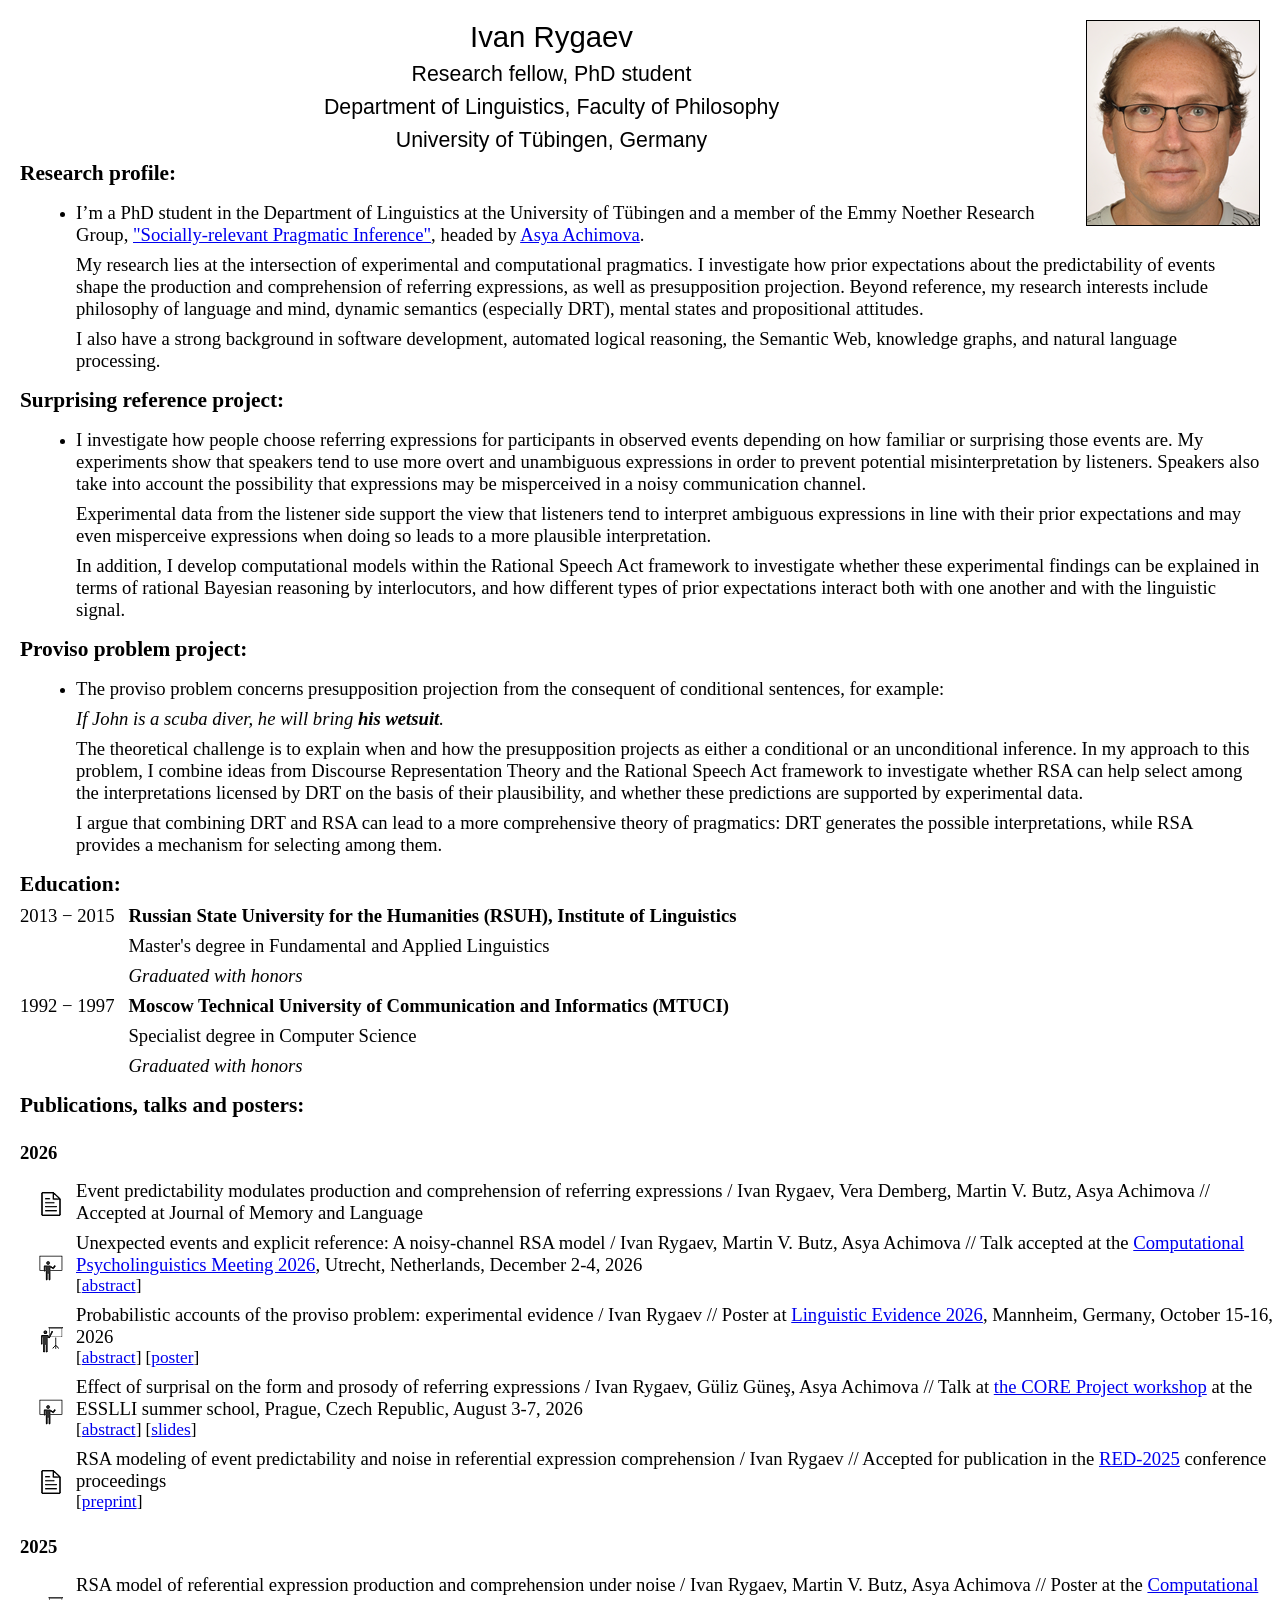
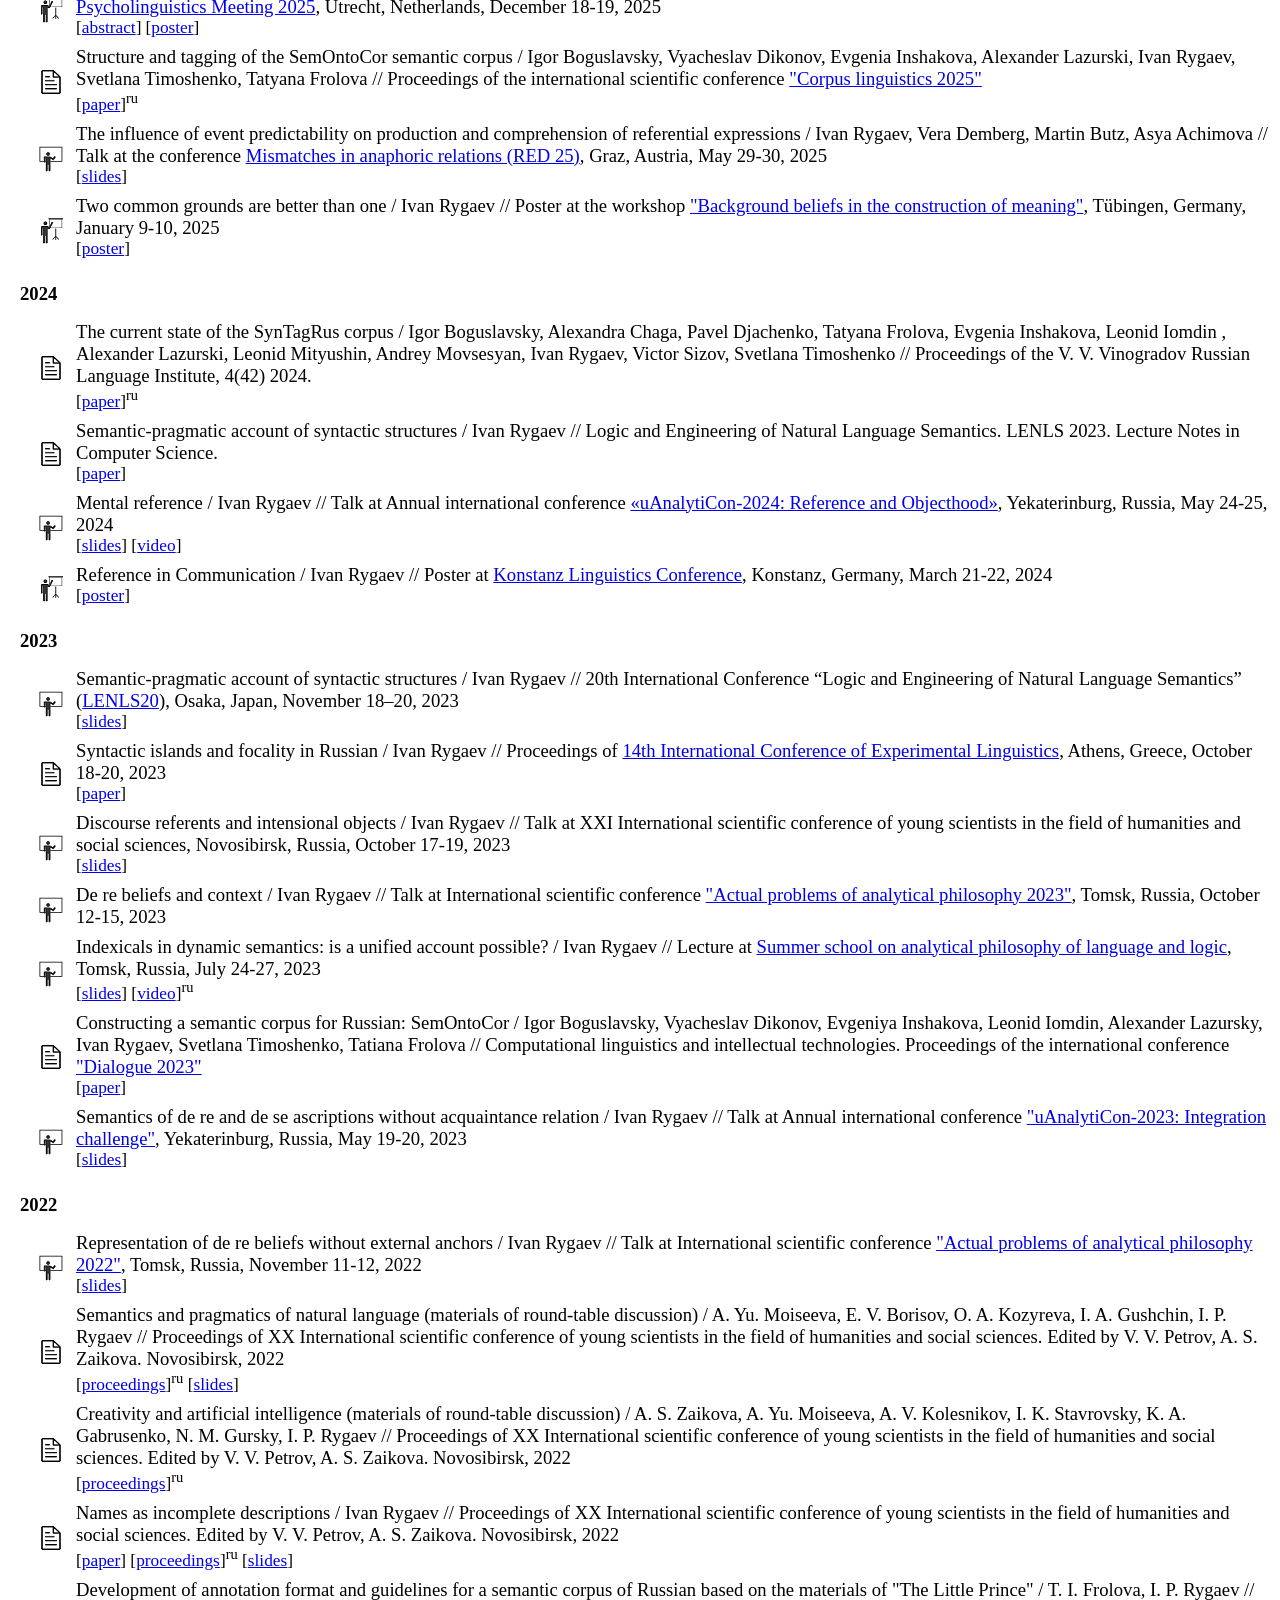
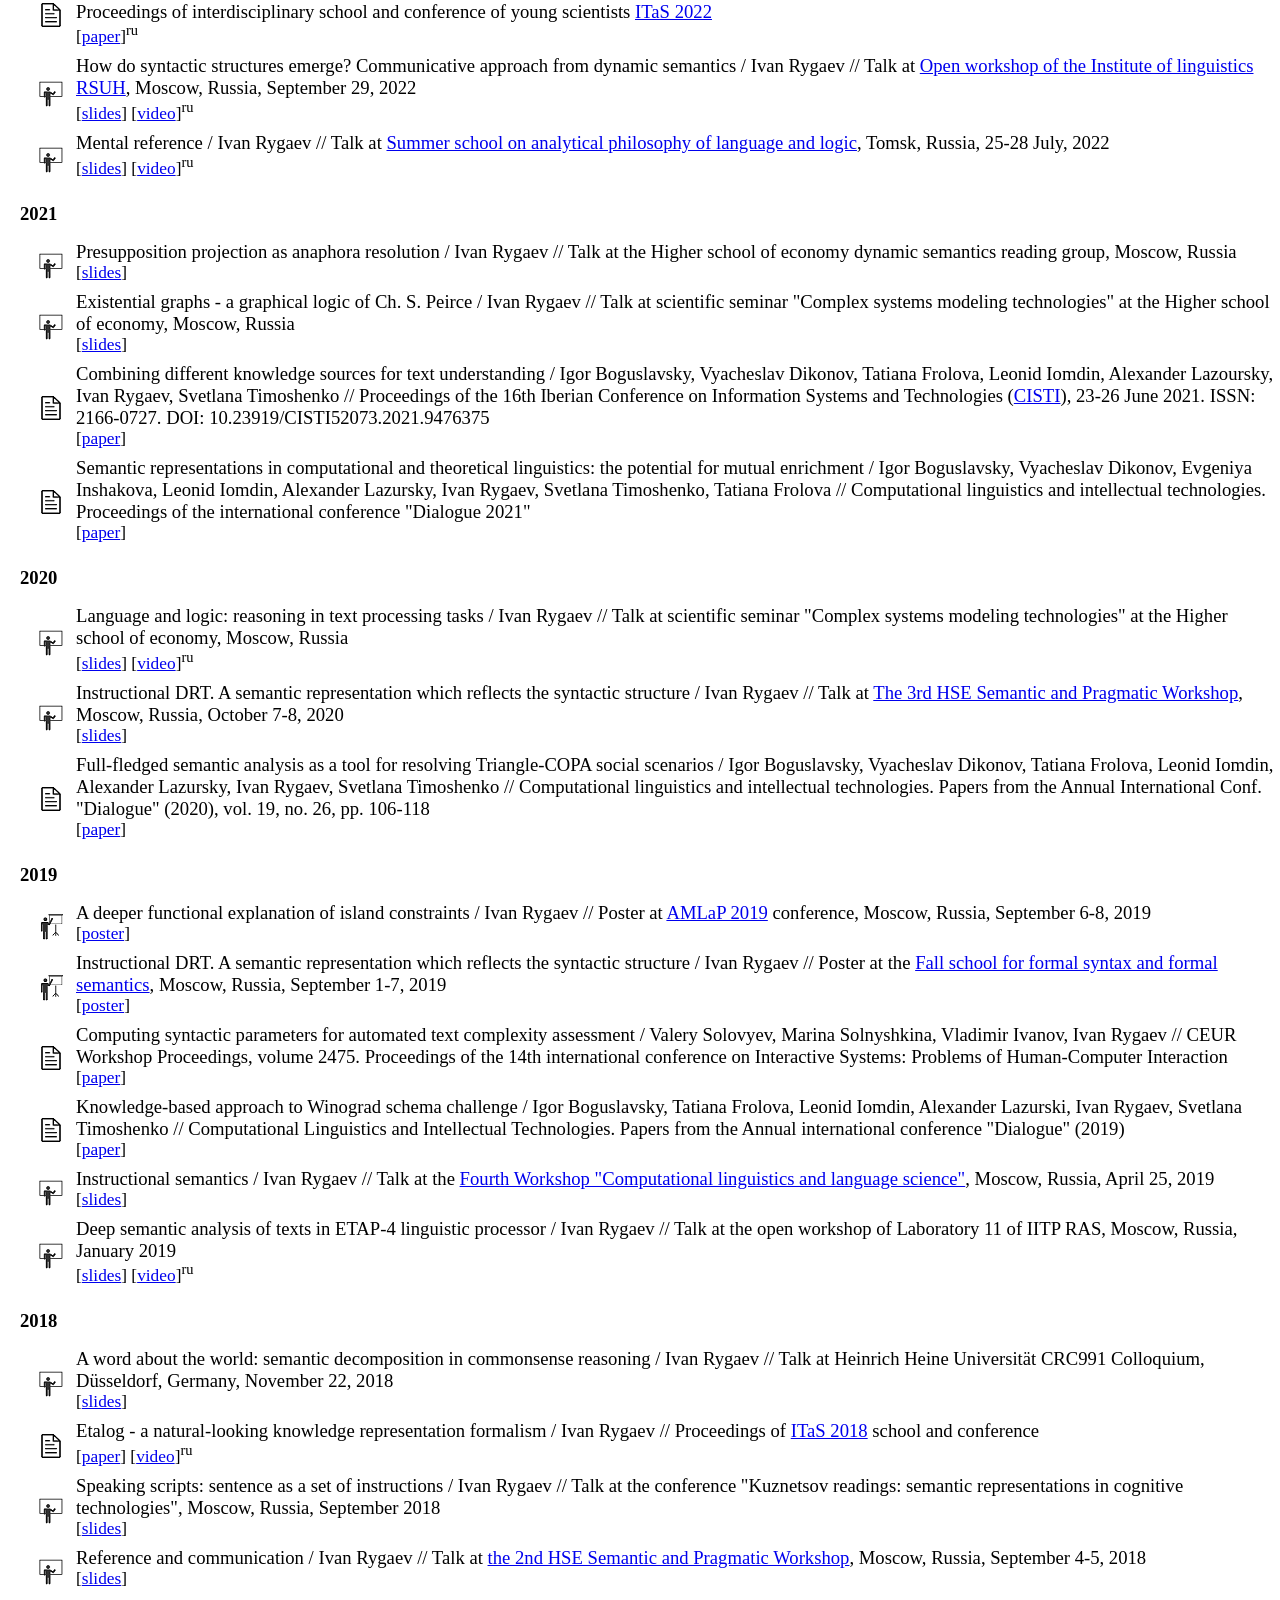
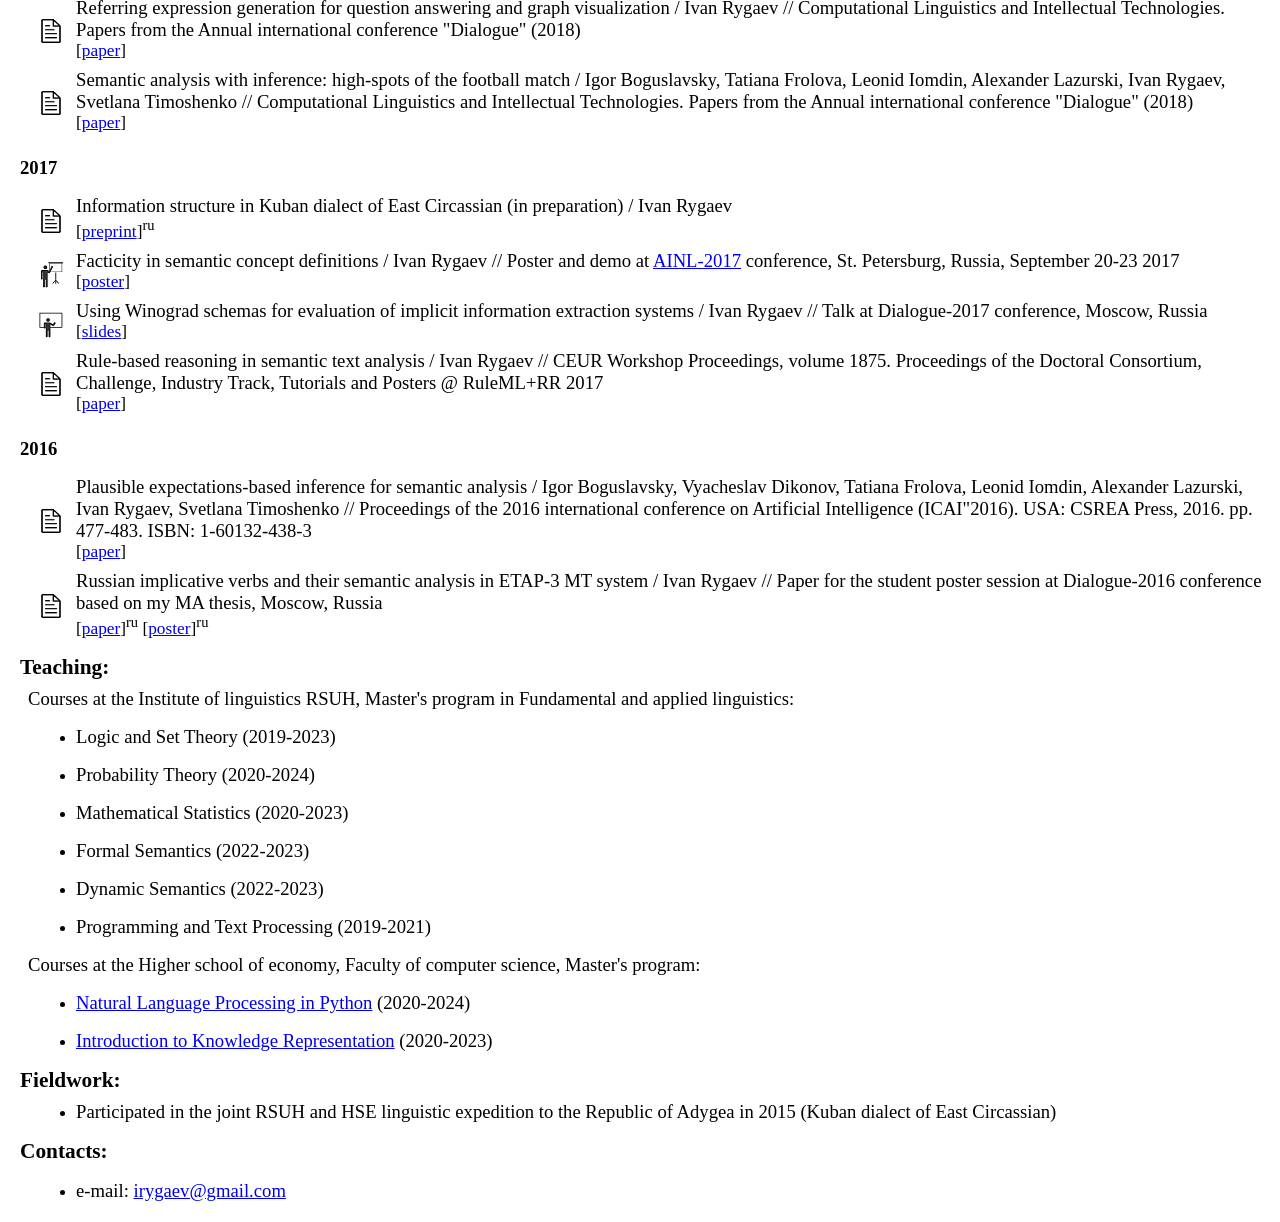
==== commit 7083d5ff: "Latest updates" ====
--- a/index_en.html
+++ b/index_en.html
@@ -125,11 +125,35 @@
                     </td>
                     <td class=list>
                         <p>
-                        <span class=text>Event predictability modulates production and comprehension of referring expressions / Ivan Rygaev, Vera Demberg, Martin Butz, Asya Achimova // Accepted at Journal of Memory and Language</span><br/>
+                        <span class=text>Event predictability modulates production and comprehension of referring expressions / Ivan Rygaev, Vera Demberg, Martin V. Butz, Asya Achimova // Accepted at Journal of Memory and Language</span><br/>
                         </p>
                     </td>                    
                 </tr>
 				
+                <tr>
+                    <td width=1%>
+                        <img src='talk.png'/>
+                    </td>
+                    <td class=list>
+                        <p>
+                        <span class=text>Unexpected events and explicit reference: A noisy-channel RSA model / Ivan Rygaev, Martin V. Butz, Asya Achimova // Talk accepted at the <a href='https://cpl2026.sites.uu.nl/'>Computational Psycholinguistics Meeting 2026</a>, Utrecht, Netherlands, December 2-4, 2026</span><br/>
+                        <span class=links>[<a href='storage/a_2026_Rygaev_RSA_model.pdf'>abstract</a>]</span>
+                        </p>
+                    </td>                    
+                </tr>
+
+                <tr>
+                    <td width=1%>
+                        <img src='poster.png'/>
+                    </td>
+                    <td class=list>
+                        <p>
+                        <span class=text>Probabilistic accounts of the proviso problem: experimental evidence / Ivan Rygaev // Poster at <a href='https://www.ids-mannheim.de/gra/aktuelles/linguistic-evidence-2026/'>Linguistic Evidence 2026</a>, Mannheim, Germany, October 15-16, 2026</span><br/>
+                        <span class=links>[<a href='storage/a_2026_Rygaev_Proviso.pdf'>abstract</a>]</span> <span class=links>[<a href='storage/p_2026_Rygaev_Proviso.pdf'>poster</a>]</span>
+                        </p>
+                    </td>                    
+                </tr>
+
                 <tr>
                     <td width=1%>
                         <img src='talk.png'/>
@@ -167,7 +191,7 @@
                     <td class=list>
                         <p>
                         <span class=text>RSA model of referential expression production and comprehension under noise / Ivan Rygaev, Martin V. Butz, Asya Achimova // Poster at the <a href='https://cpl2025.sites.uu.nl/'>Computational Psycholinguistics Meeting 2025</a>, Utrecht, Netherlands, December 18-19, 2025</span><br/>
-                        <span class=links>[<a href='storage/p_2025_Rygaev_RSA_model.pdf'>poster</a>]</span>
+                        <span class=links>[<a href='storage/a_2025_Rygaev_RSA_model.pdf'>abstract</a>]</span> <span class=links>[<a href='storage/p_2025_Rygaev_RSA_model.pdf'>poster</a>]</span>
                         </p>
                     </td>                    
                 </tr>
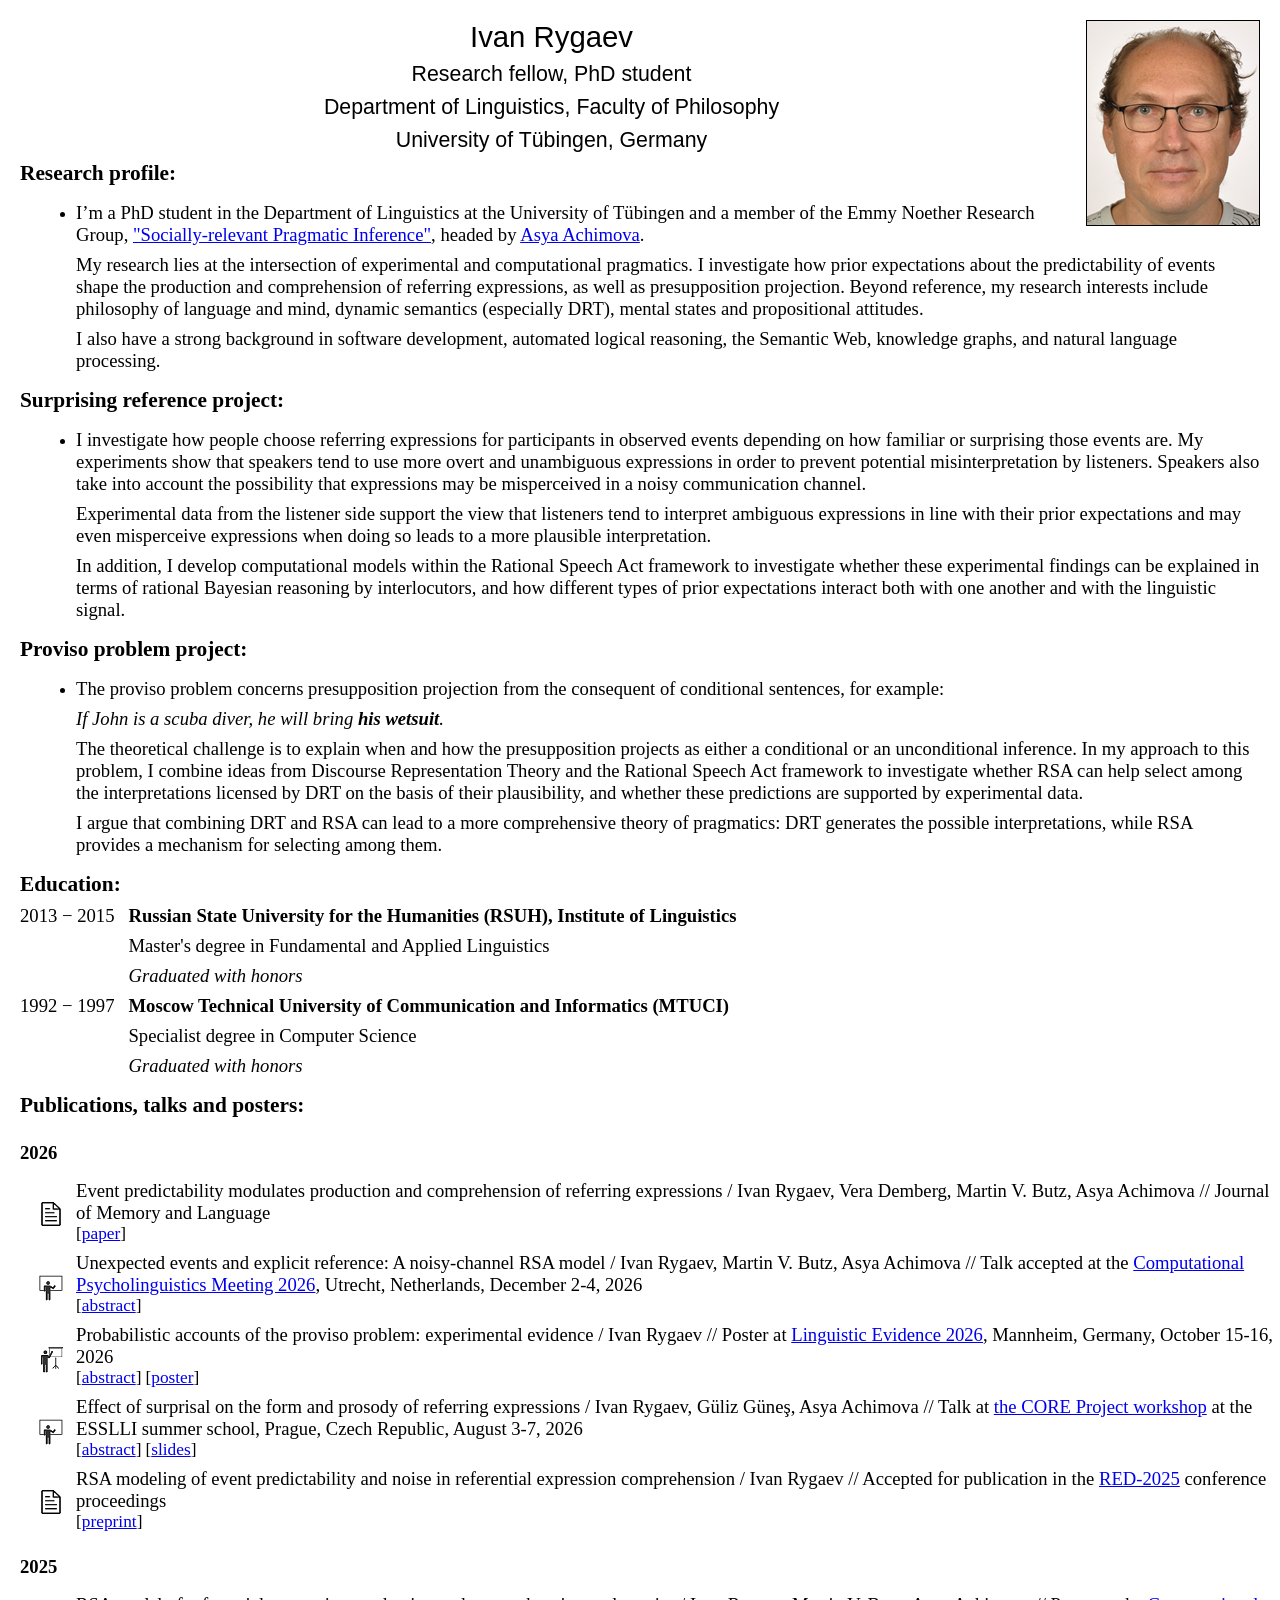
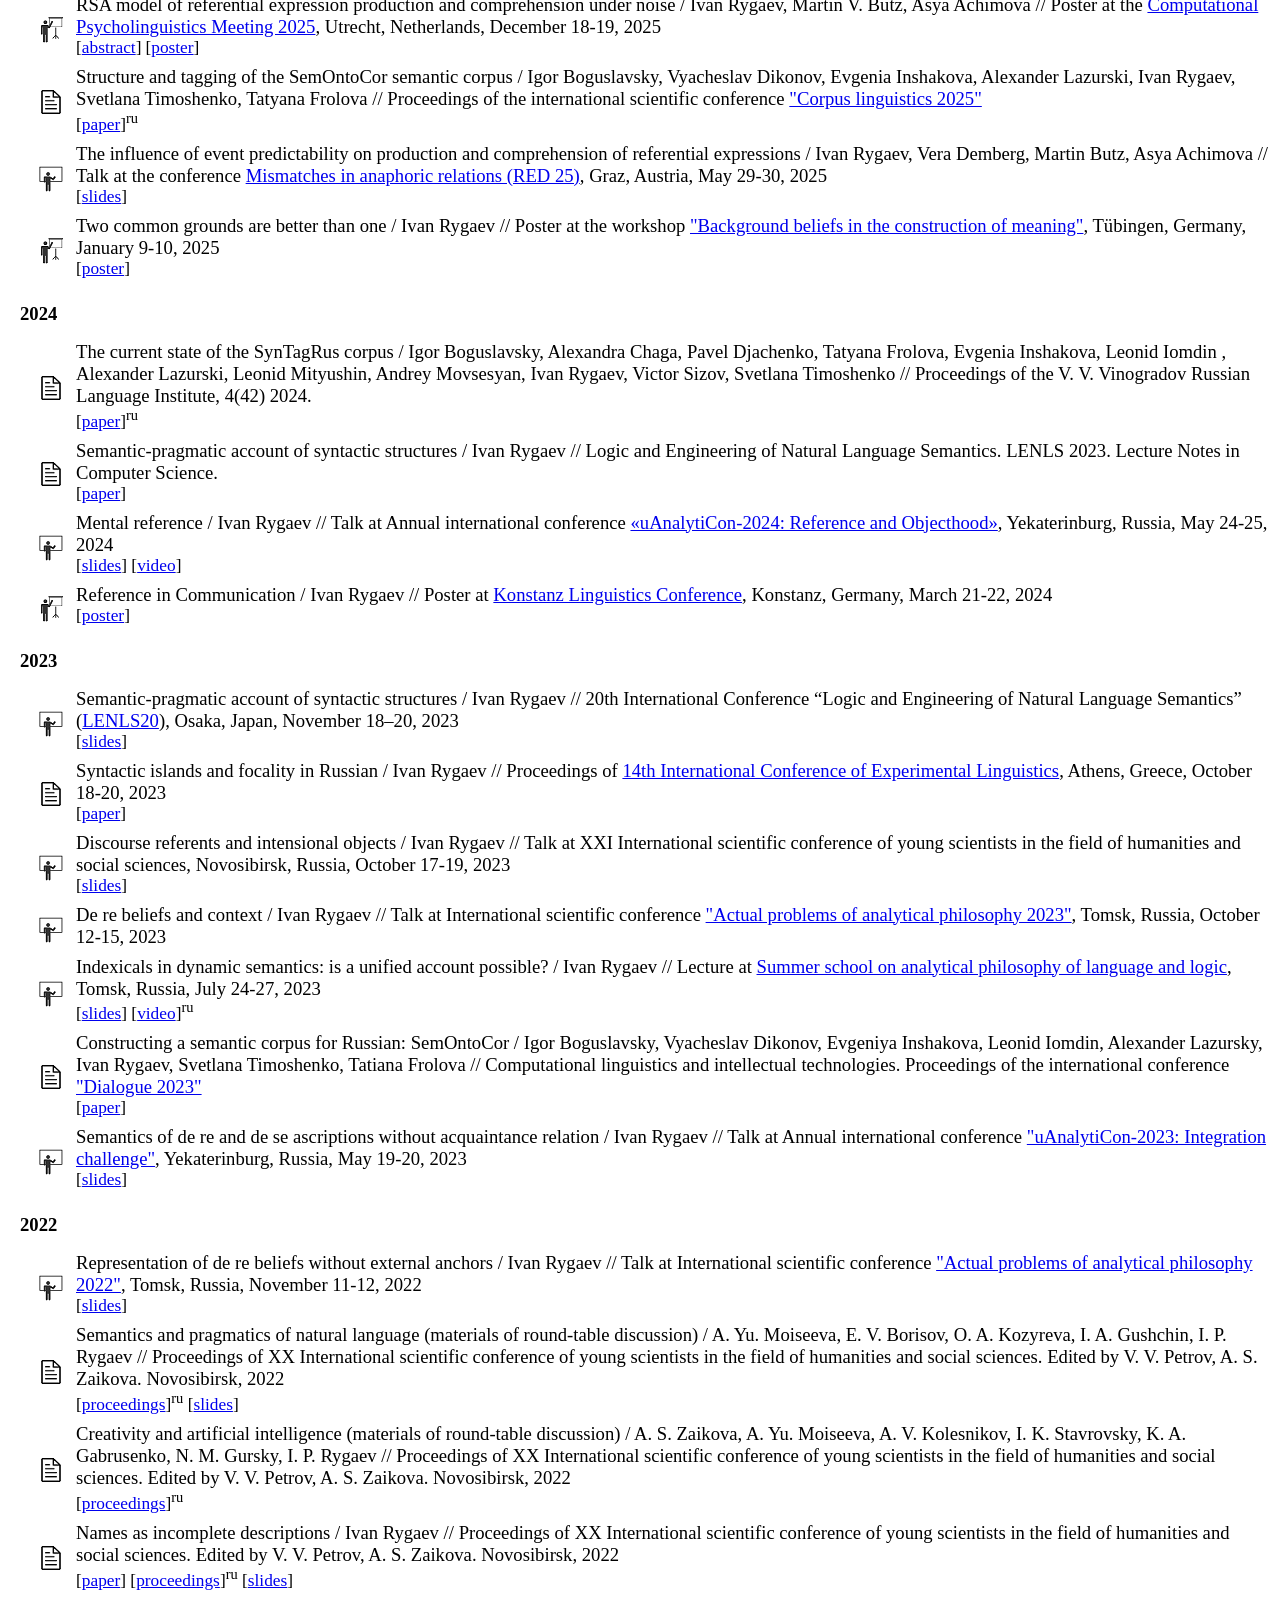
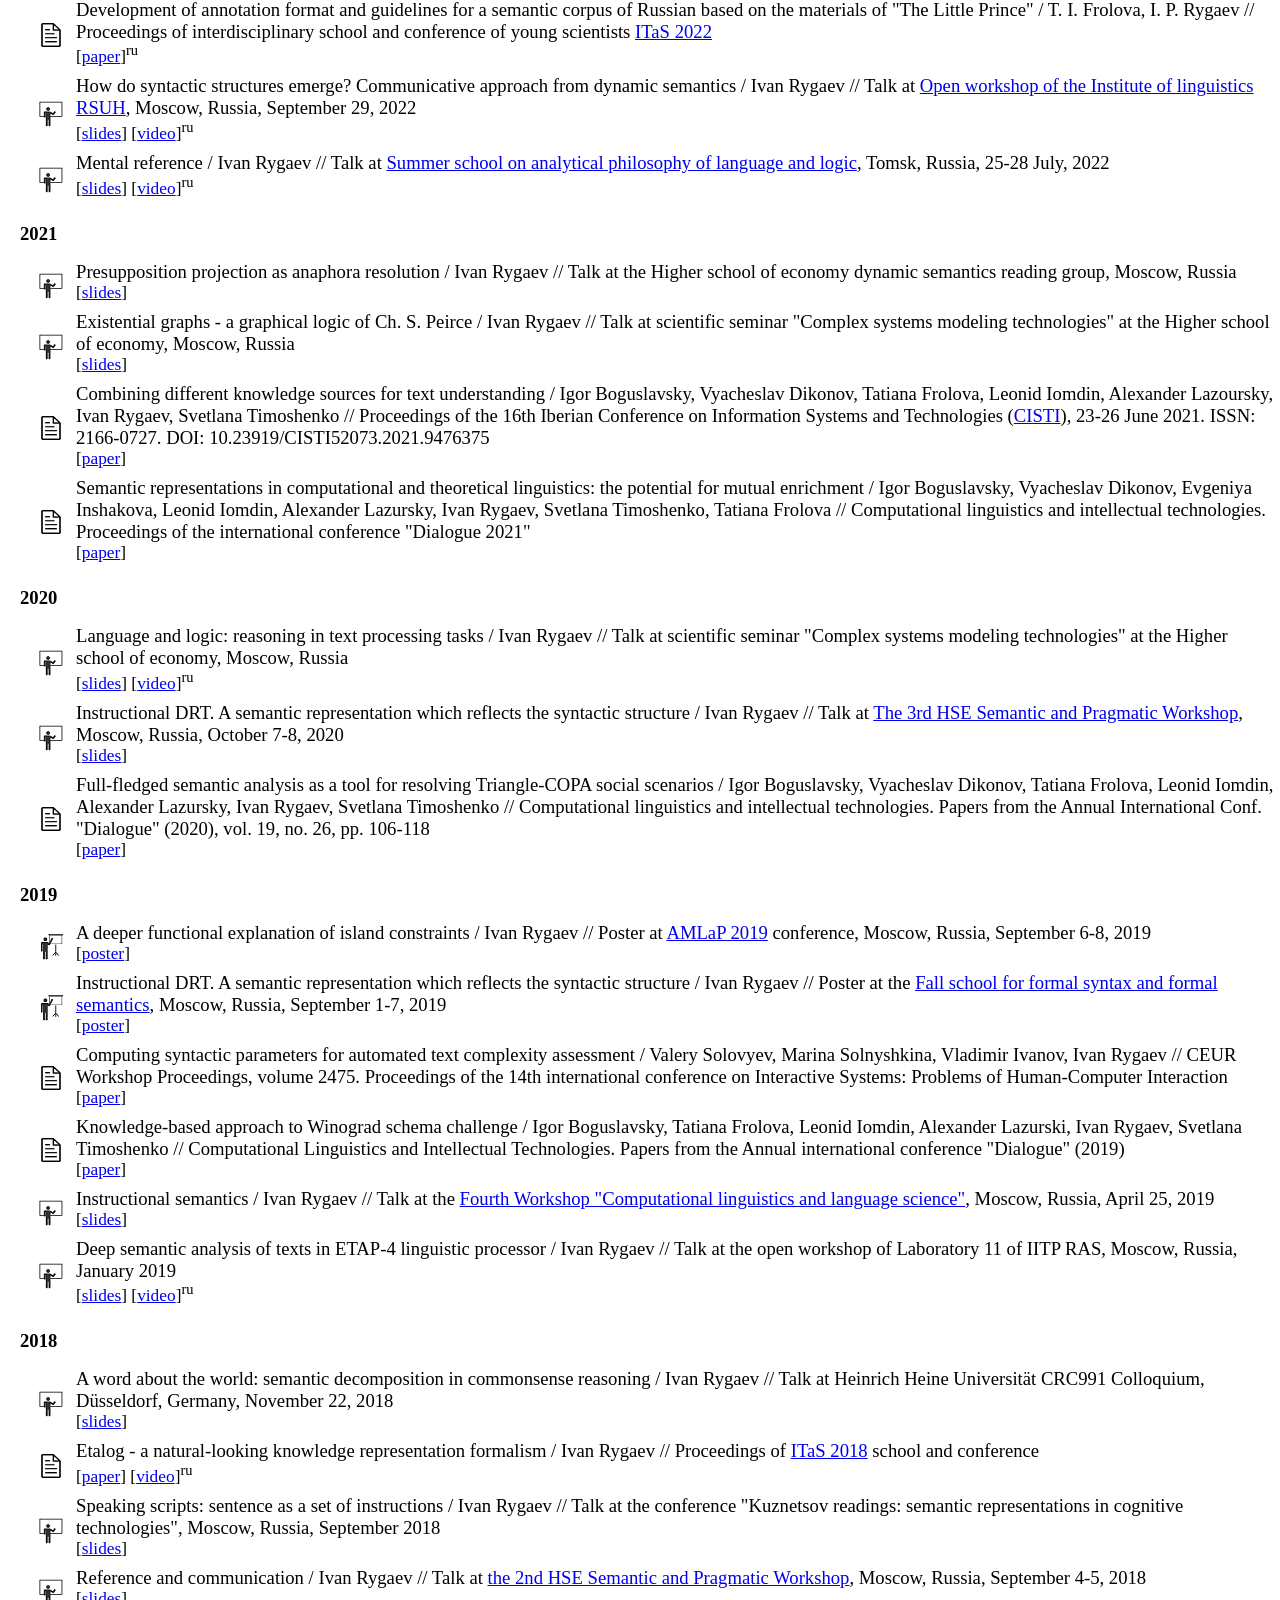
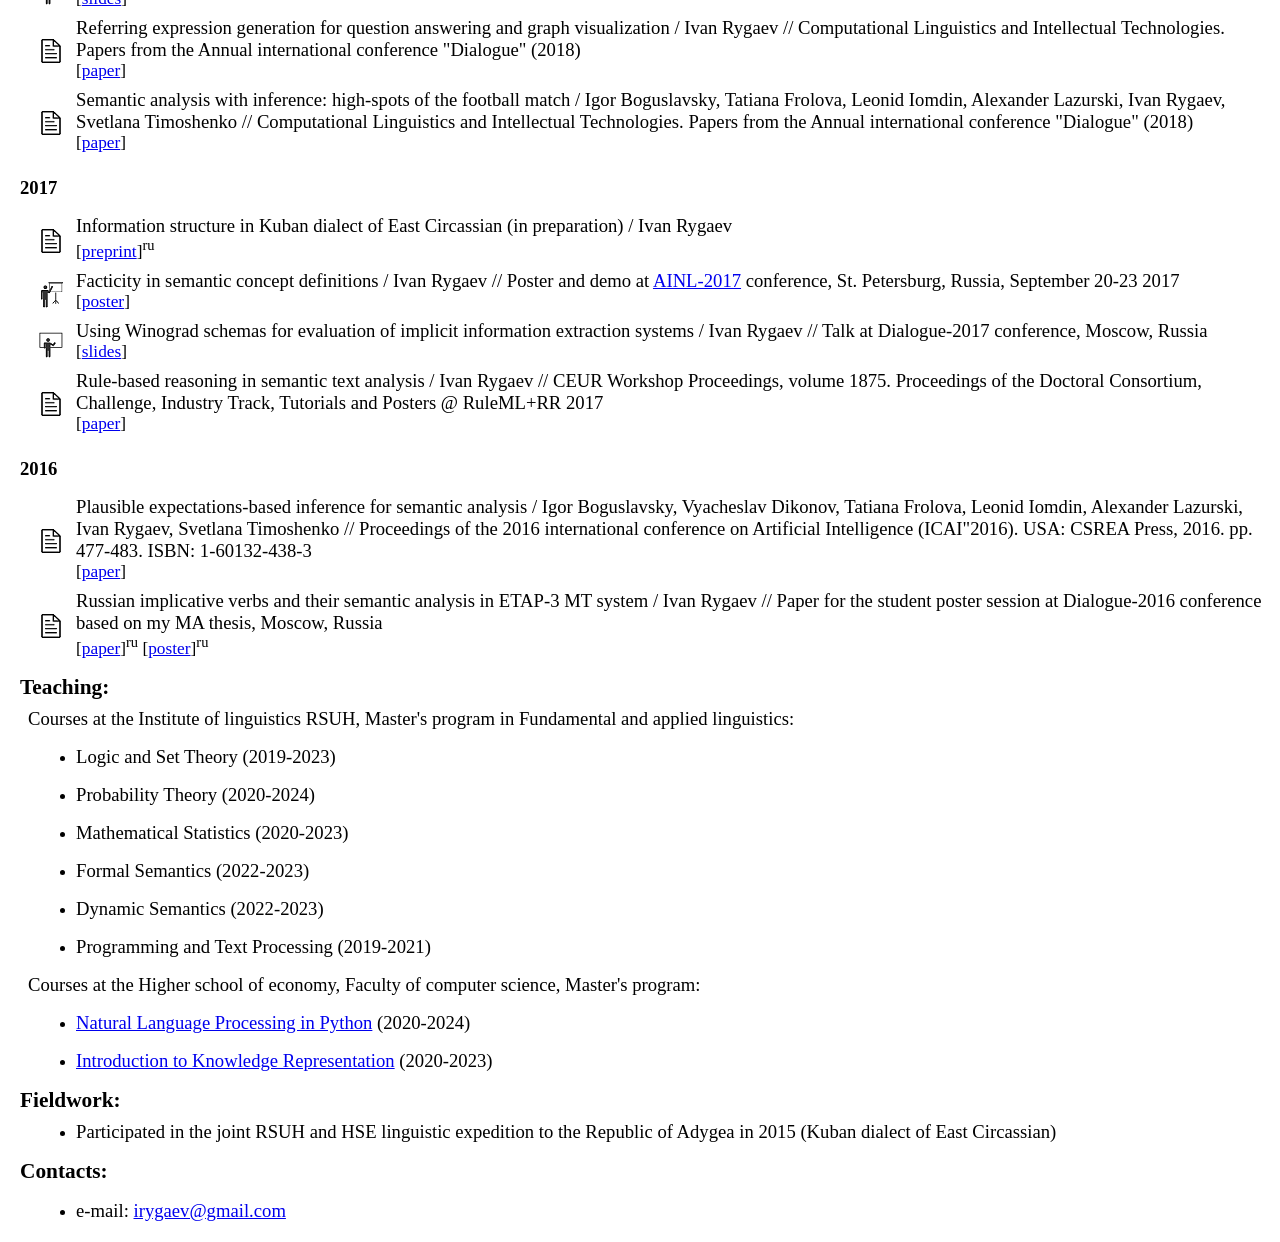
==== commit 63d91382: "Article status update" ====
--- a/index_en.html
+++ b/index_en.html
@@ -125,7 +125,8 @@
                     </td>
                     <td class=list>
                         <p>
-                        <span class=text>Event predictability modulates production and comprehension of referring expressions / Ivan Rygaev, Vera Demberg, Martin V. Butz, Asya Achimova // Accepted at Journal of Memory and Language</span><br/>
+                        <span class=text>Event predictability modulates production and comprehension of referring expressions / Ivan Rygaev, Vera Demberg, Martin V. Butz, Asya Achimova // Journal of Memory and Language</span><br/>
+						<span class=links>[<a href='https://www.sciencedirect.com/science/article/pii/S0749596X26000902'>paper</a>]</span>
                         </p>
                     </td>                    
                 </tr>
@@ -137,7 +138,7 @@
                     <td class=list>
                         <p>
                         <span class=text>Unexpected events and explicit reference: A noisy-channel RSA model / Ivan Rygaev, Martin V. Butz, Asya Achimova // Talk accepted at the <a href='https://cpl2026.sites.uu.nl/'>Computational Psycholinguistics Meeting 2026</a>, Utrecht, Netherlands, December 2-4, 2026</span><br/>
-                        <span class=links>[<a href='storage/a_2026_Rygaev_RSA_model.pdf'>abstract</a>]</span>
+                        <span class=links>[<a href='storage/a_2026_Rygaev_RSA_Model.pdf'>abstract</a>]</span>
                         </p>
                     </td>                    
                 </tr>
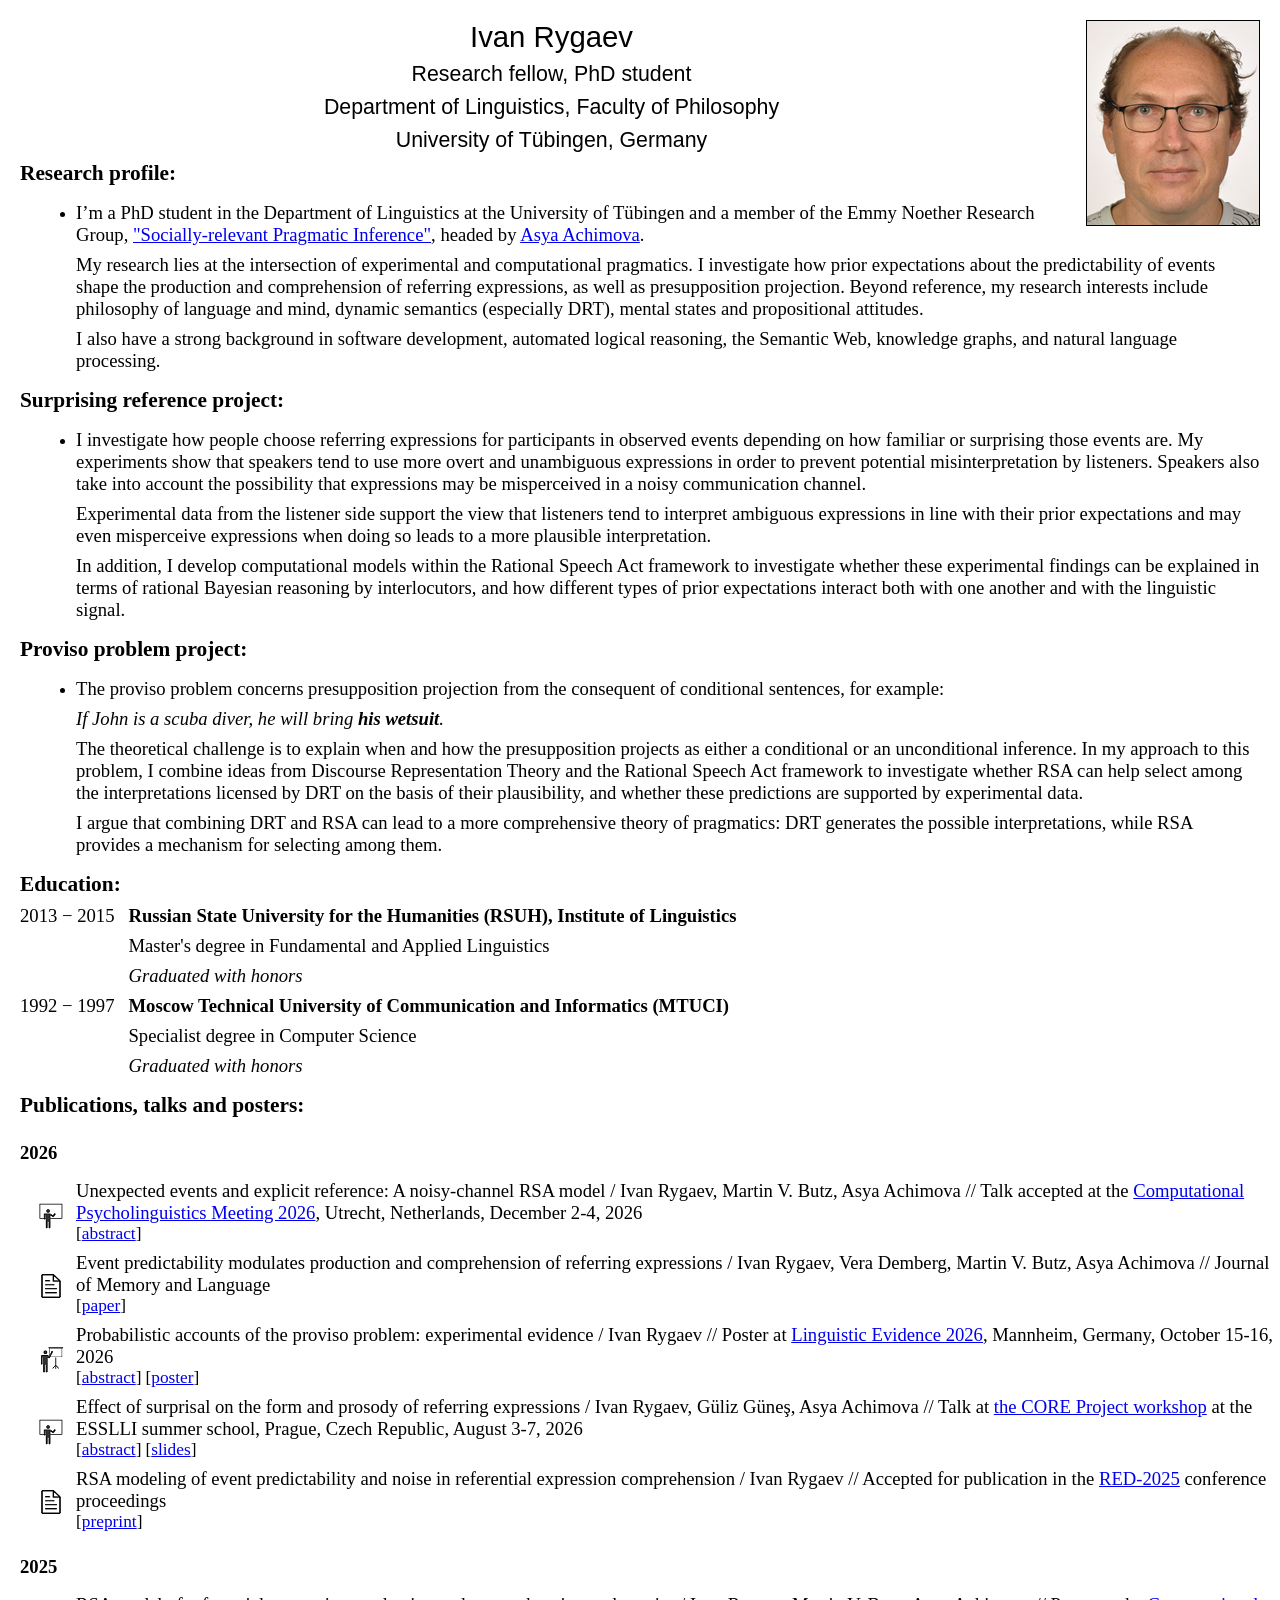
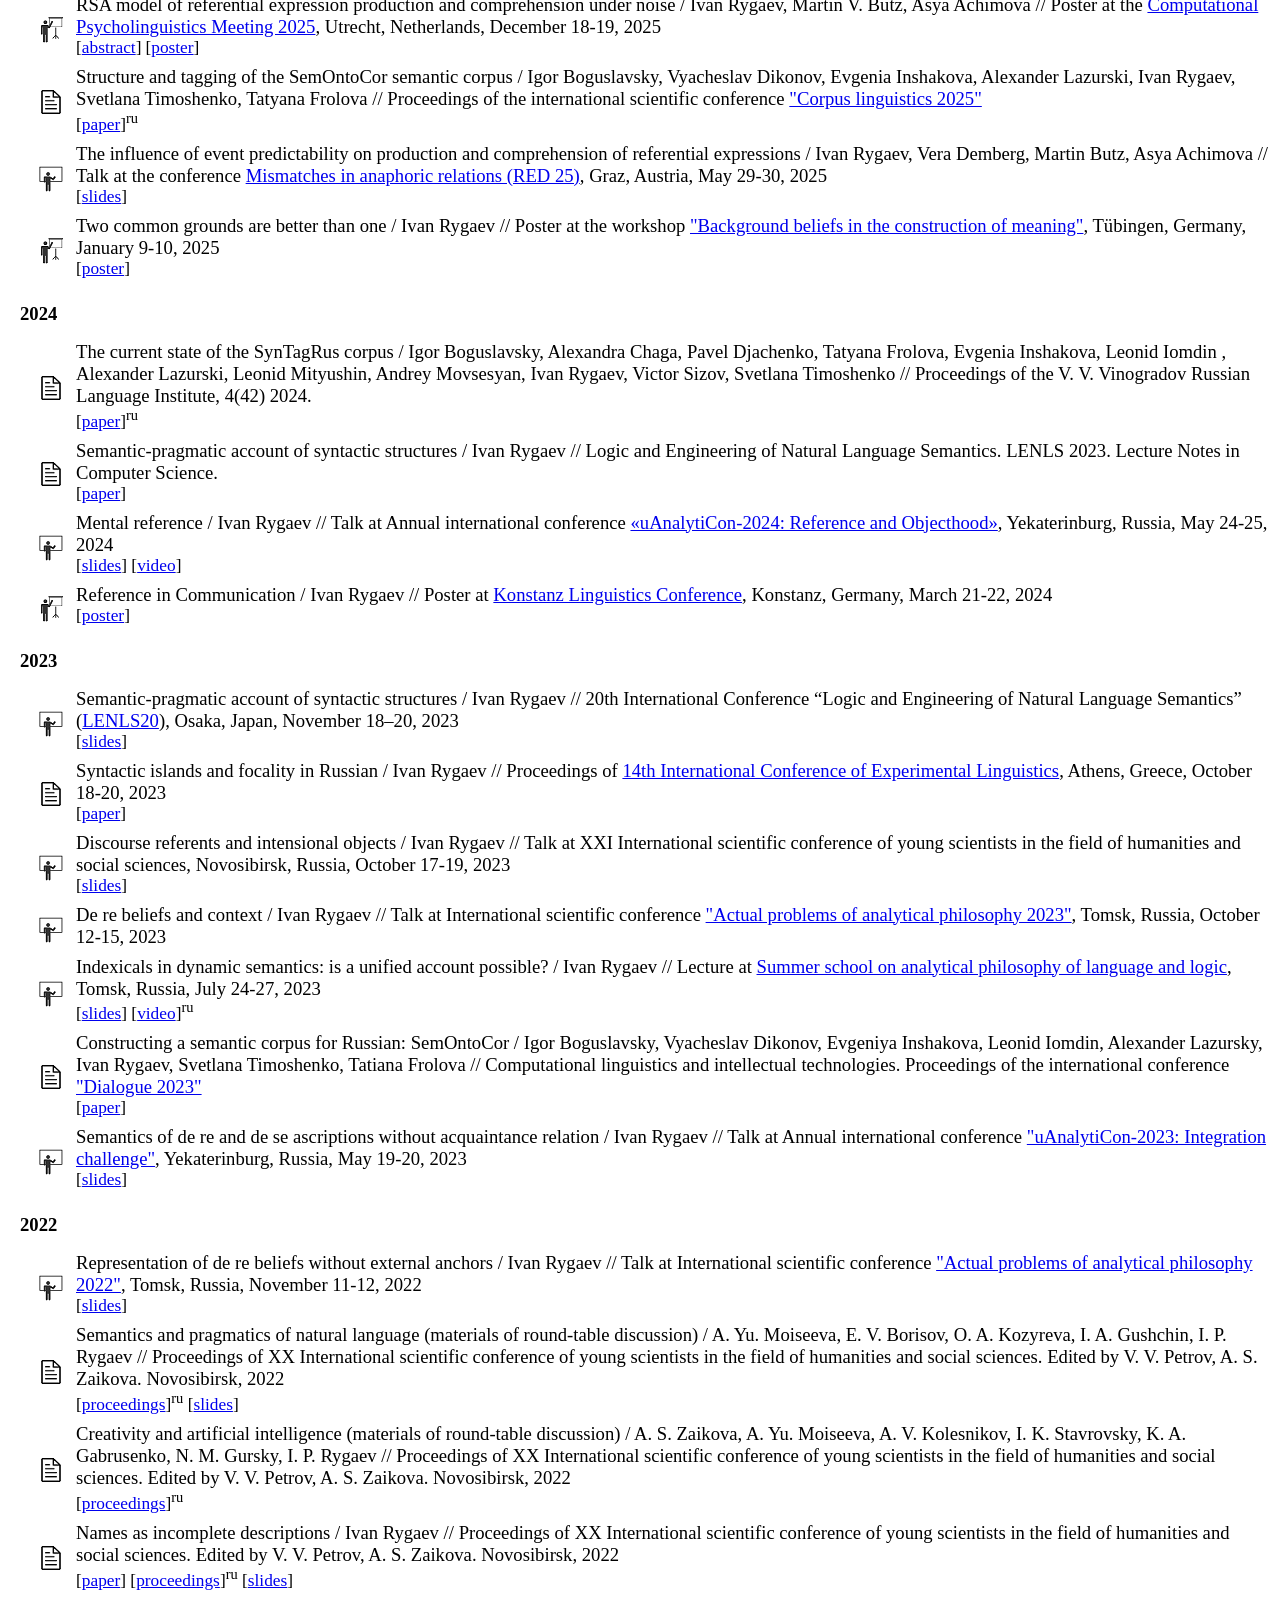
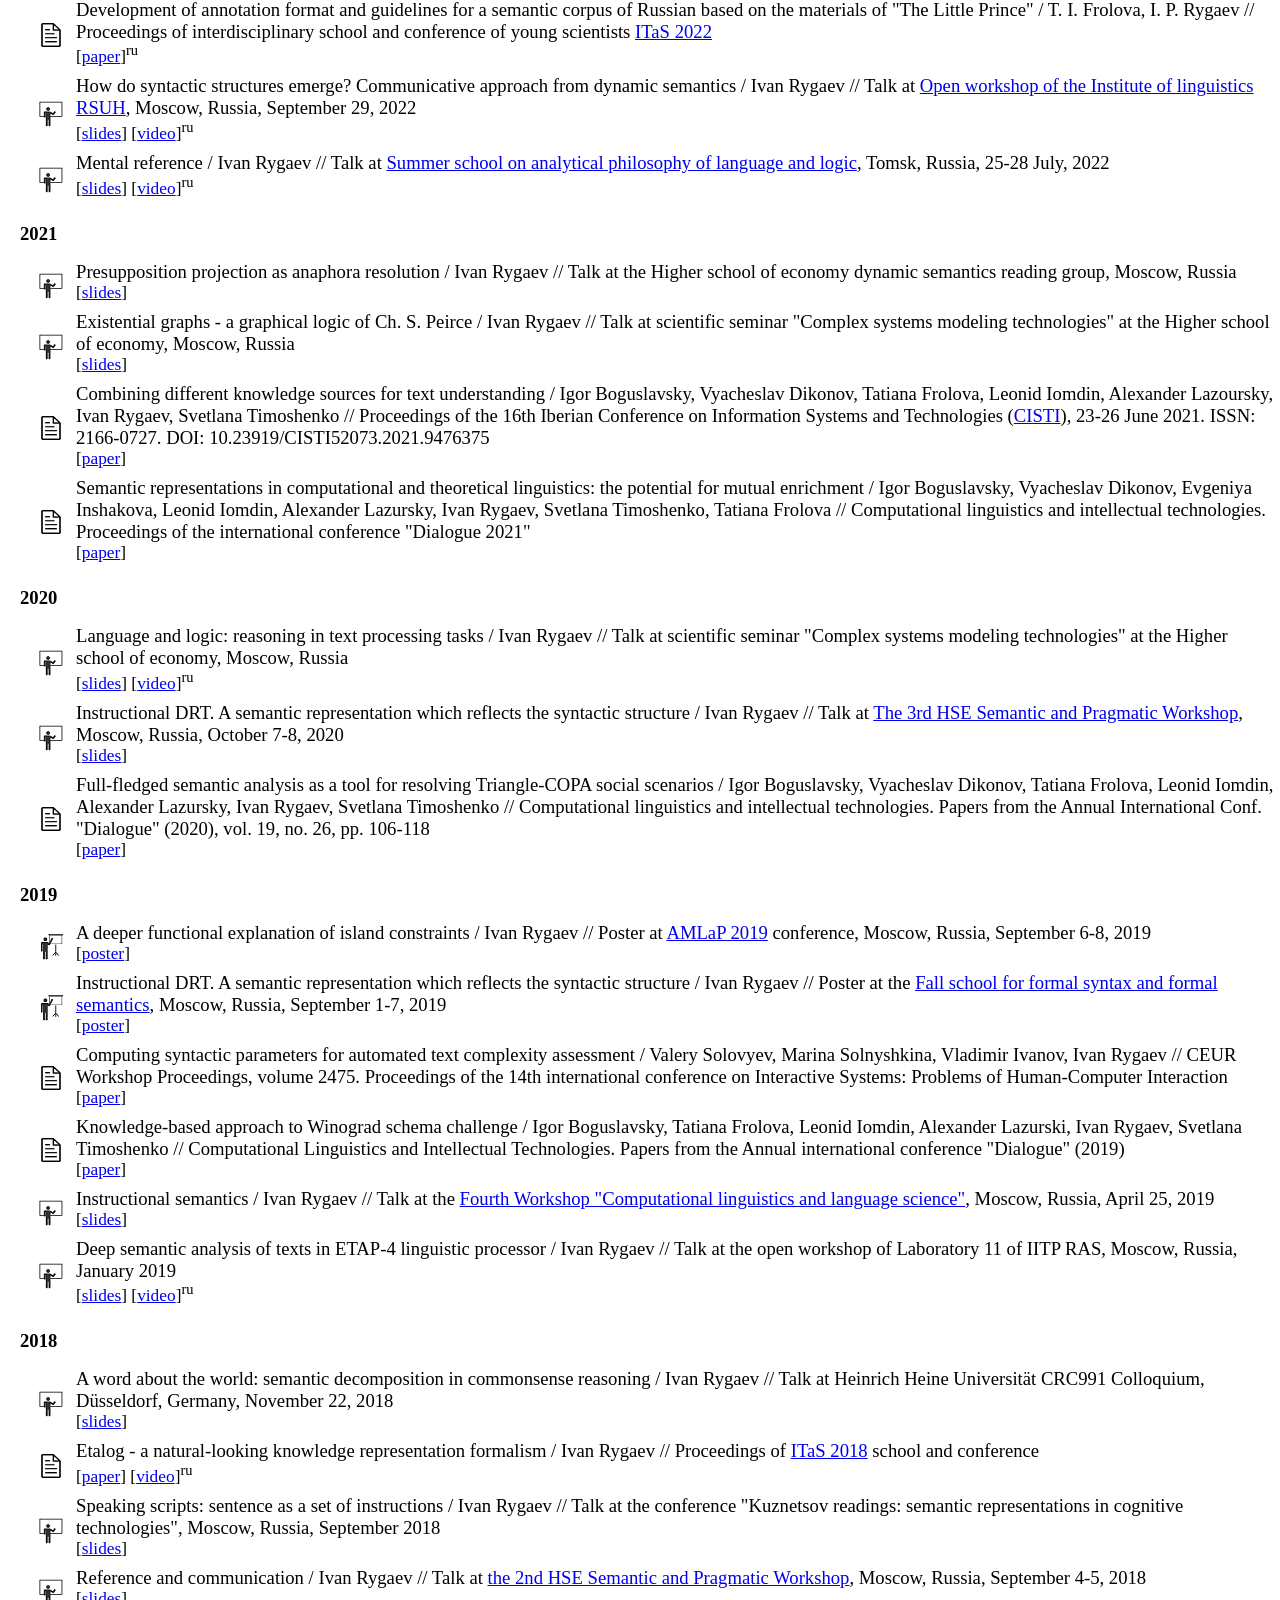
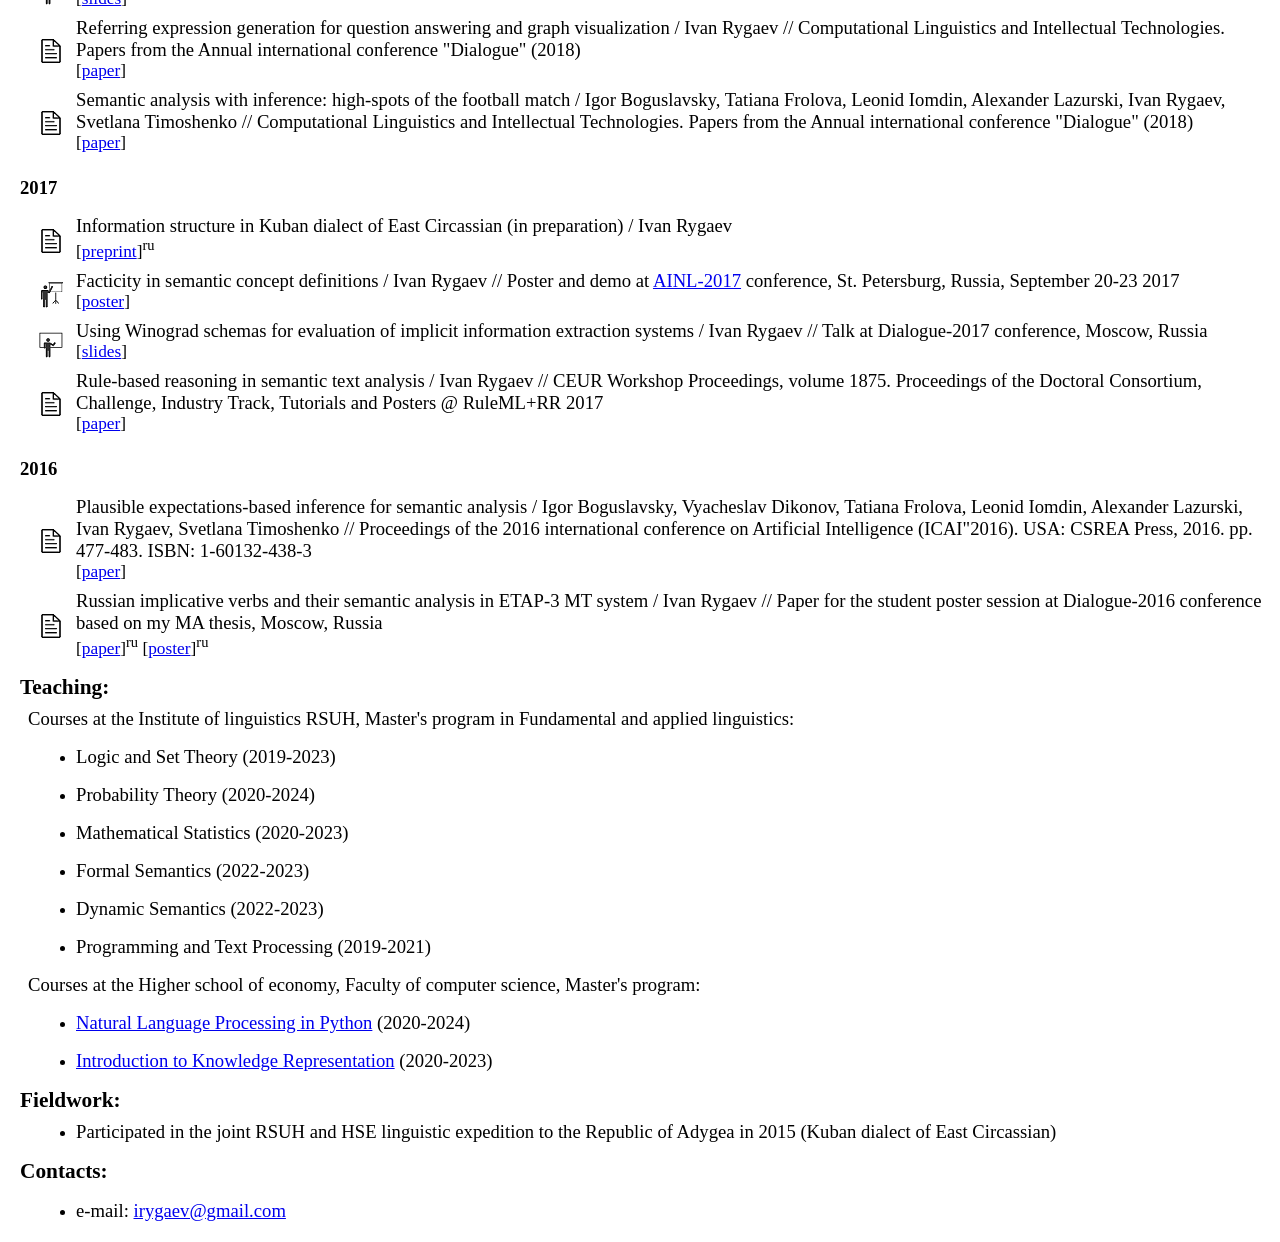
==== commit 087b371f: "Items rearranged" ====
--- a/index_en.html
+++ b/index_en.html
@@ -121,6 +121,18 @@
 
                 <tr>
                     <td width=1%>
+                        <img src='talk.png'/>
+                    </td>
+                    <td class=list>
+                        <p>
+                        <span class=text>Unexpected events and explicit reference: A noisy-channel RSA model / Ivan Rygaev, Martin V. Butz, Asya Achimova // Talk accepted at the <a href='https://cpl2026.sites.uu.nl/'>Computational Psycholinguistics Meeting 2026</a>, Utrecht, Netherlands, December 2-4, 2026</span><br/>
+                        <span class=links>[<a href='storage/a_2026_Rygaev_RSA_Model.pdf'>abstract</a>]</span>
+                        </p>
+                    </td>                    
+                </tr>
+
+                <tr>
+                    <td width=1%>
                         <img src='paper.png'/>
                     </td>
                     <td class=list>
@@ -133,18 +145,6 @@
 				
                 <tr>
                     <td width=1%>
-                        <img src='talk.png'/>
-                    </td>
-                    <td class=list>
-                        <p>
-                        <span class=text>Unexpected events and explicit reference: A noisy-channel RSA model / Ivan Rygaev, Martin V. Butz, Asya Achimova // Talk accepted at the <a href='https://cpl2026.sites.uu.nl/'>Computational Psycholinguistics Meeting 2026</a>, Utrecht, Netherlands, December 2-4, 2026</span><br/>
-                        <span class=links>[<a href='storage/a_2026_Rygaev_RSA_Model.pdf'>abstract</a>]</span>
-                        </p>
-                    </td>                    
-                </tr>
-
-                <tr>
-                    <td width=1%>
                         <img src='poster.png'/>
                     </td>
                     <td class=list>
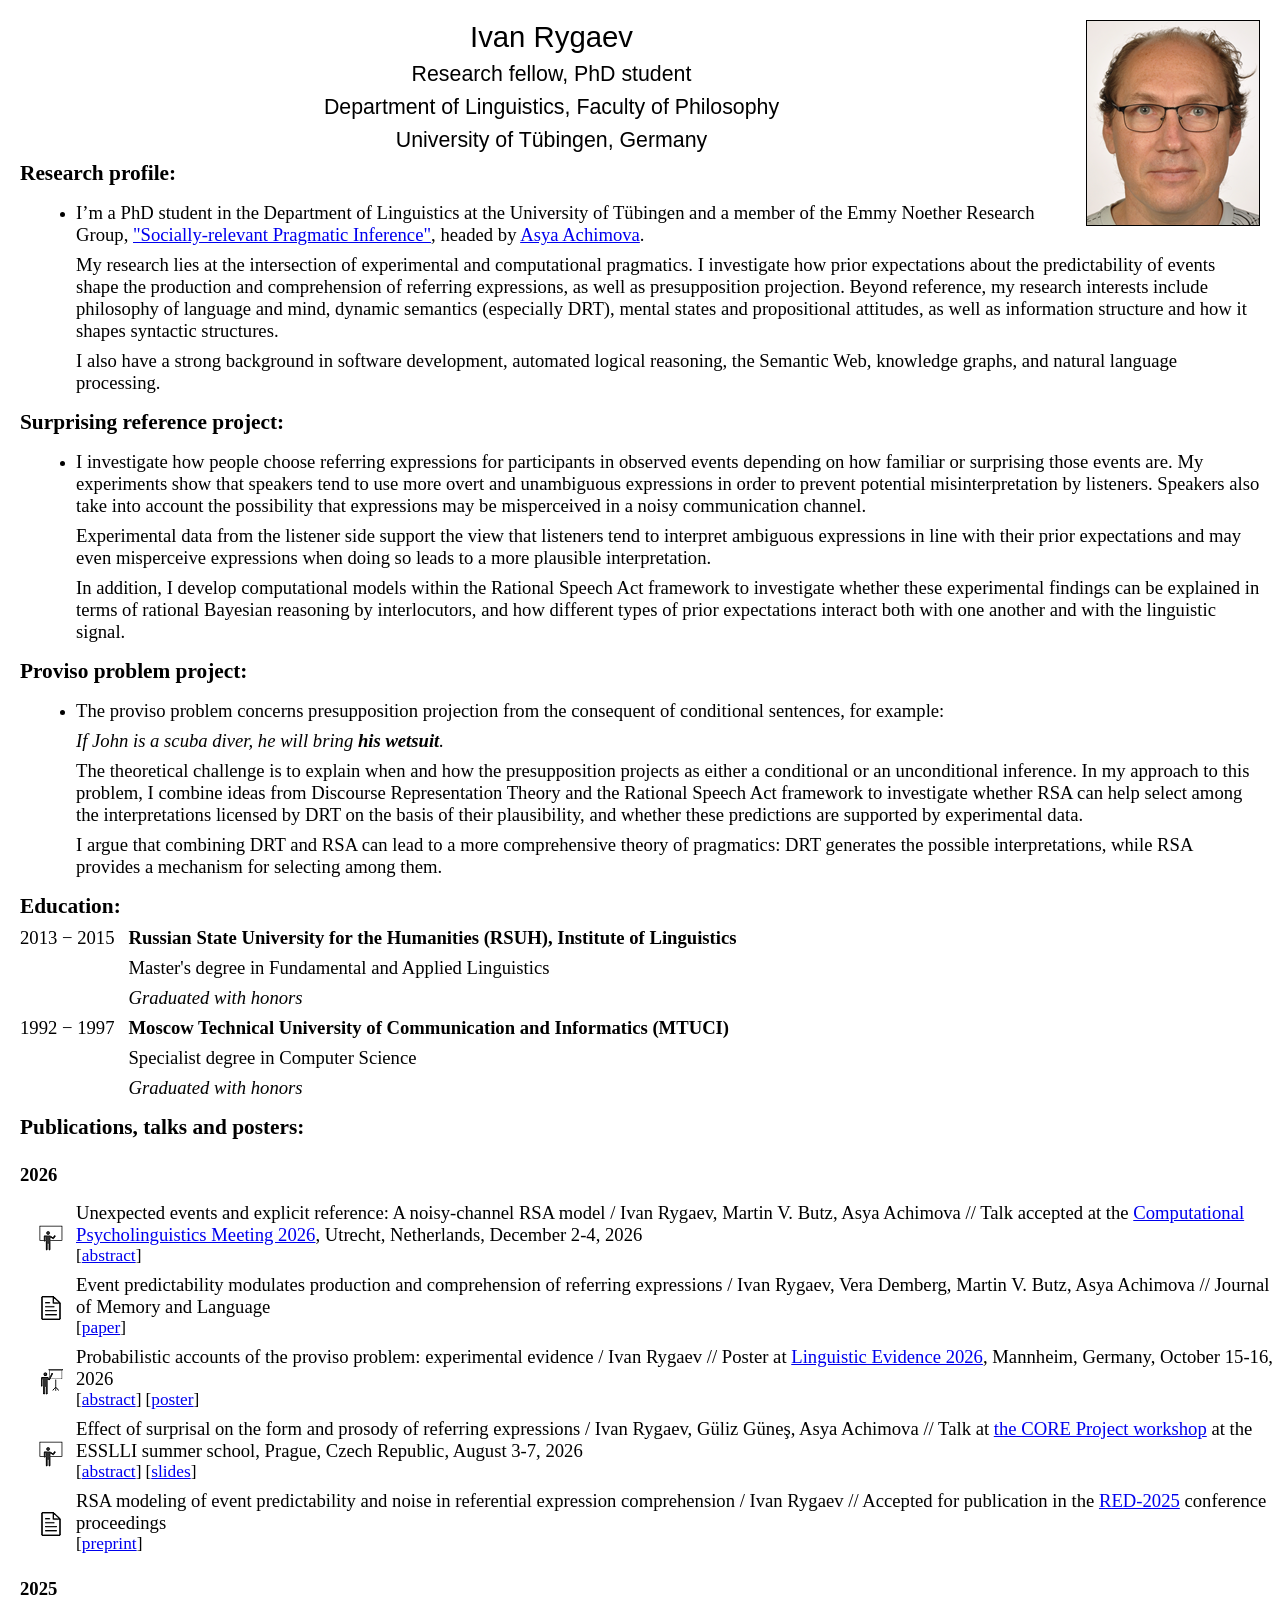
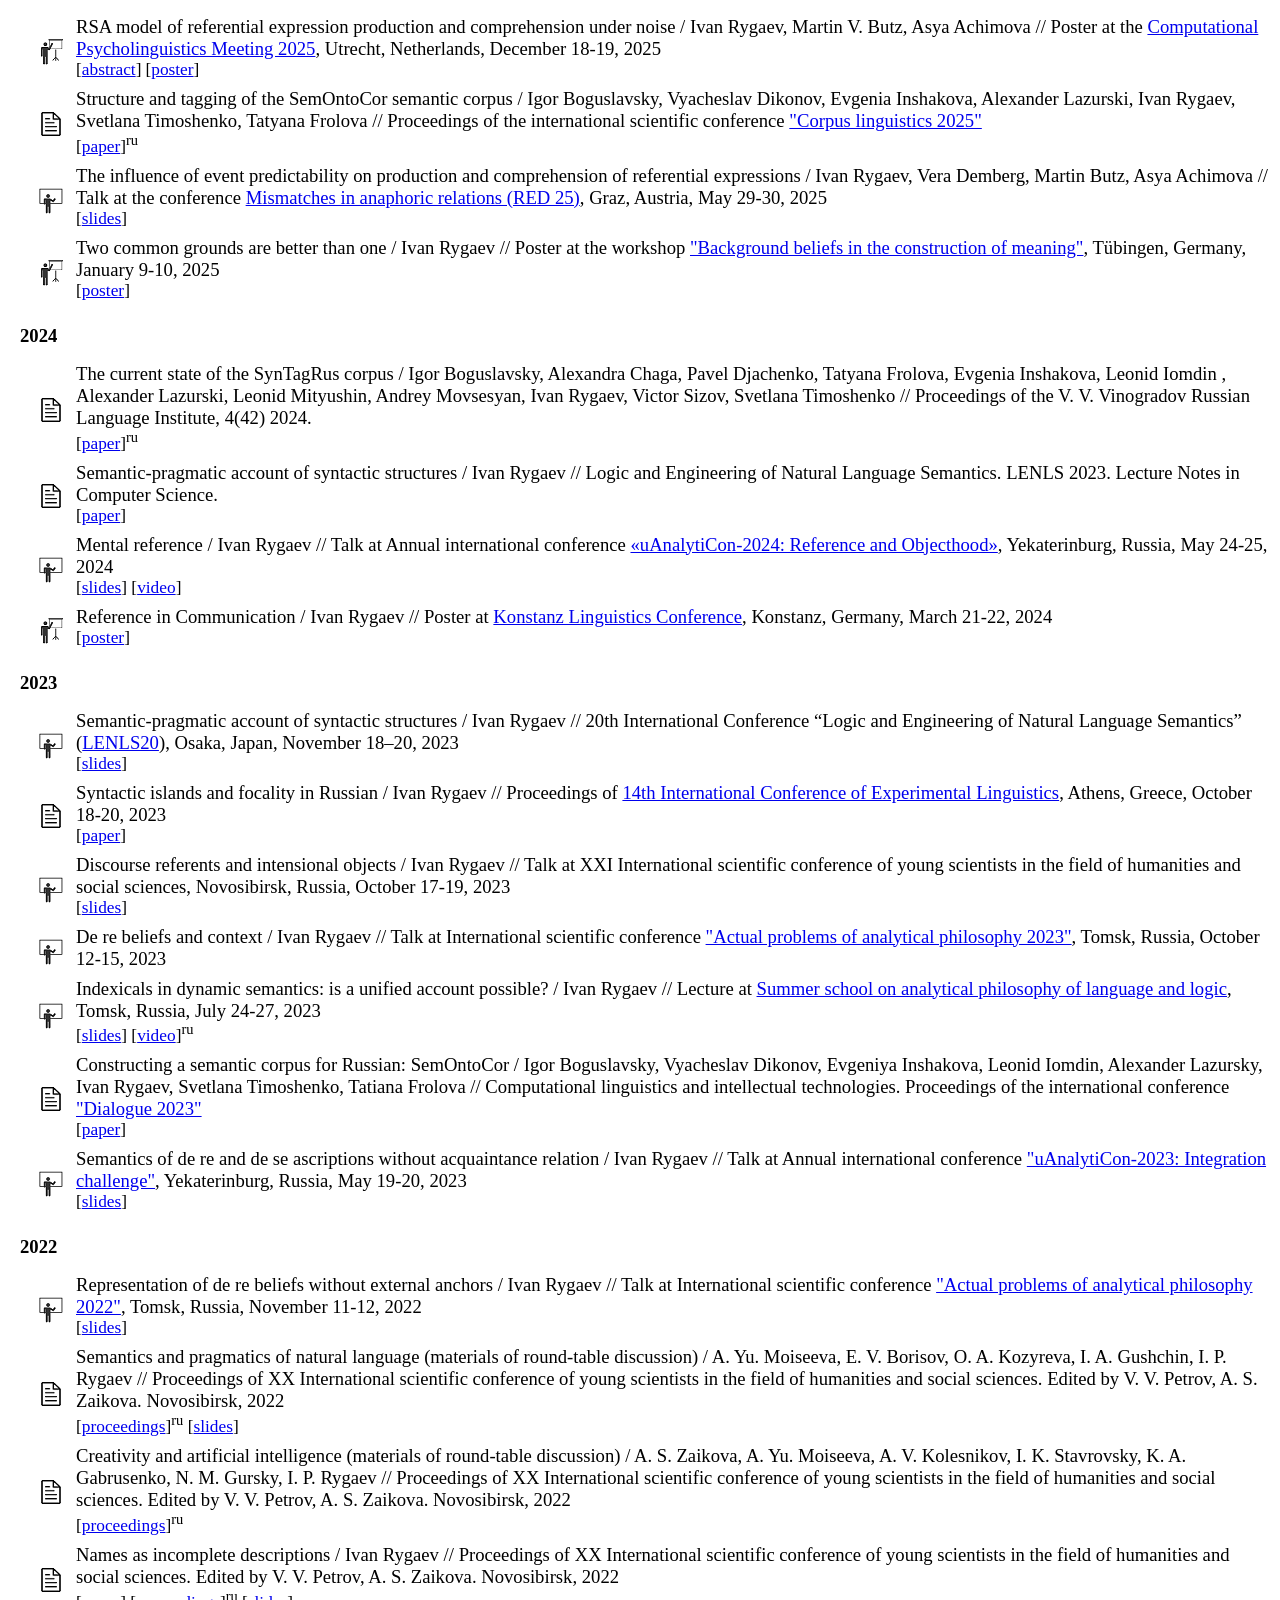
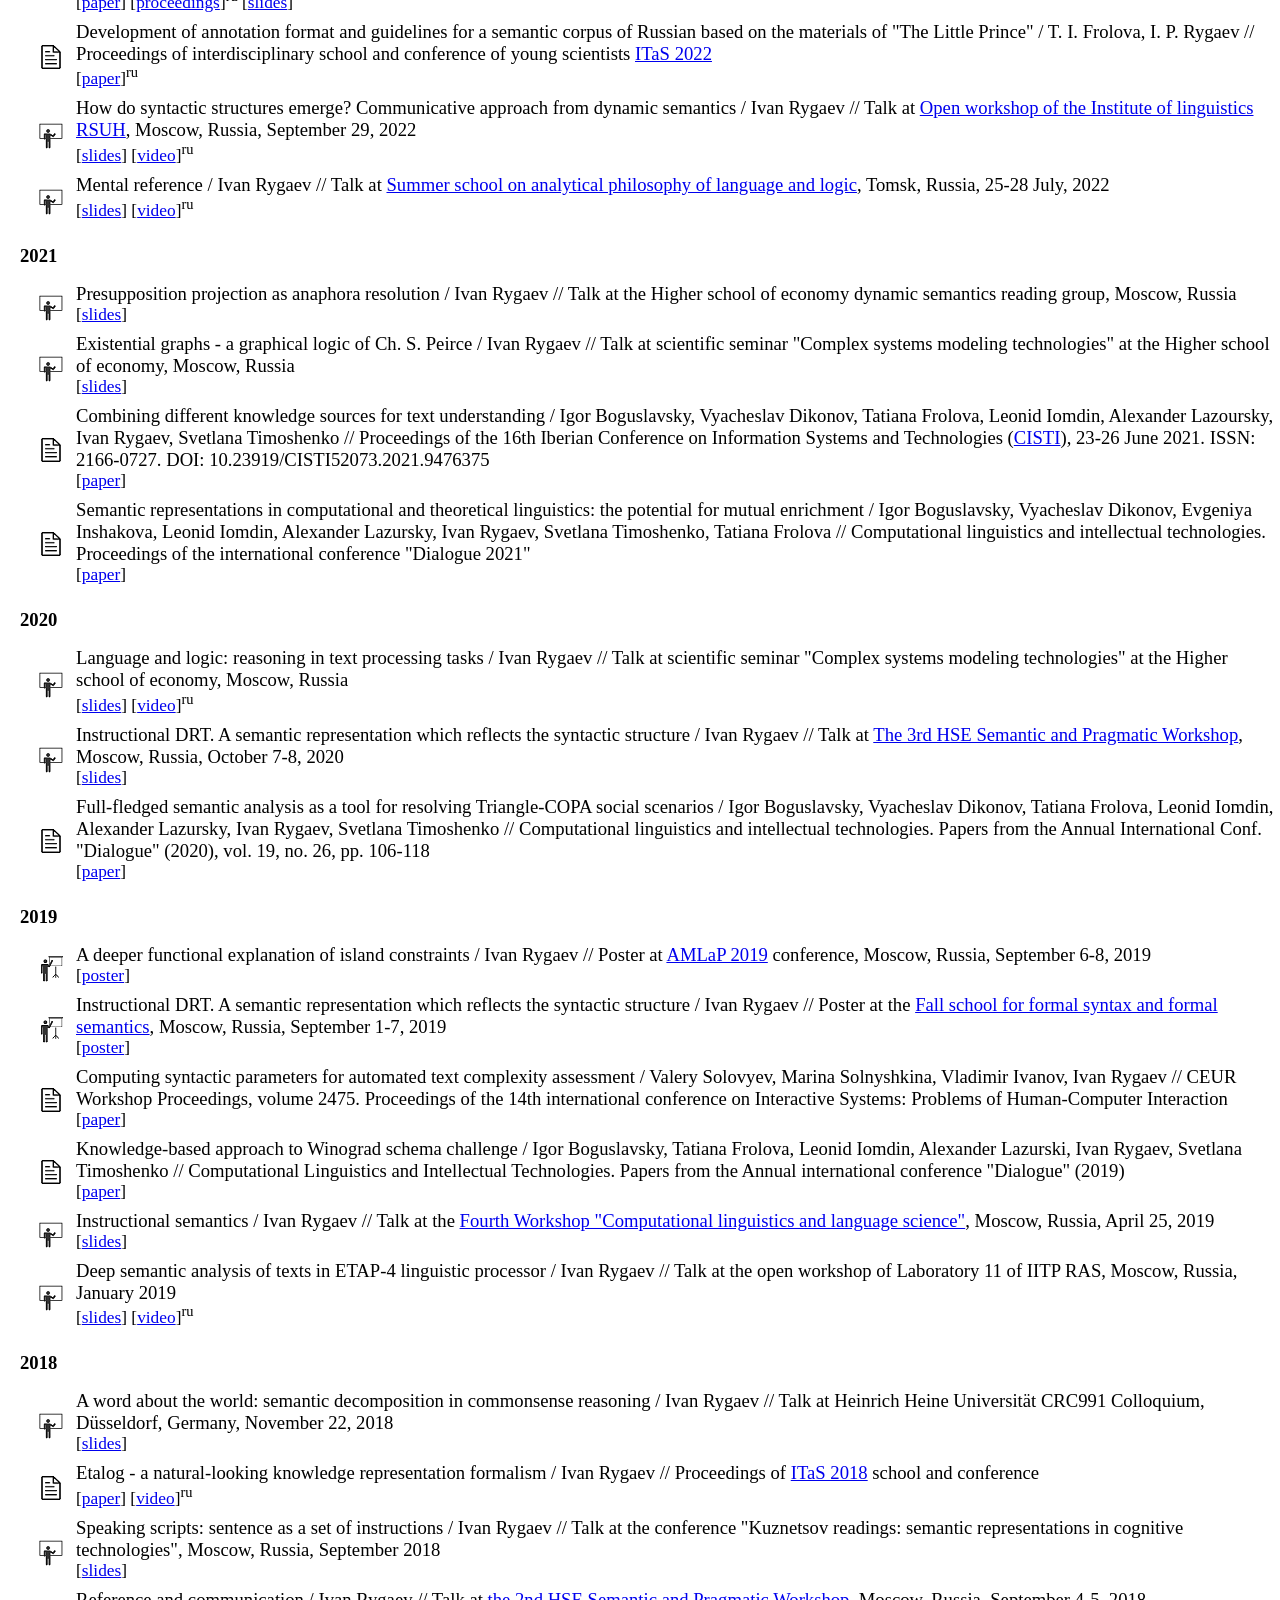
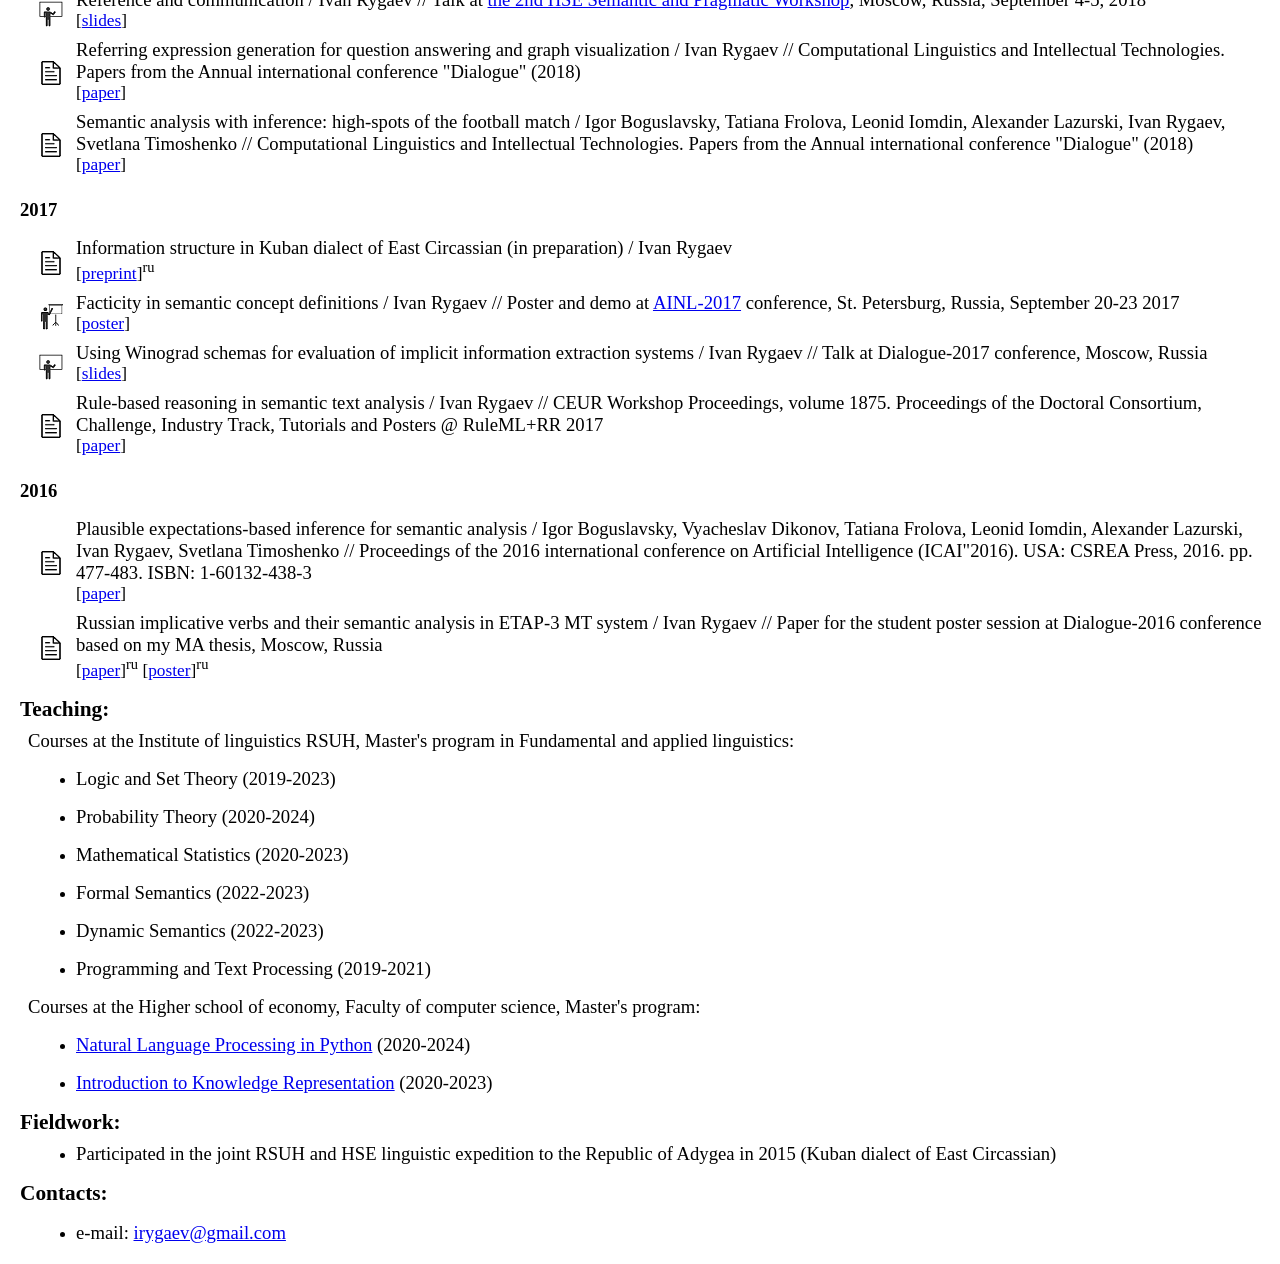
==== commit adaf410e: "Information structure added" ====
--- a/index_en.html
+++ b/index_en.html
@@ -30,7 +30,7 @@
             <span class=text>
     <p>I’m a PhD student in the Department of Linguistics at the University of Tübingen and a member of the Emmy Noether Research Group, <a href='https://asya-achimova.github.io/lab/projects/'>"Socially-relevant Pragmatic Inference"</a>, headed by <a href='https://asya-achimova.github.io/'>Asya Achimova</a>.</p>
 
-	<p>My research lies at the intersection of experimental and computational pragmatics. I investigate how prior expectations about the predictability of events shape the production and comprehension of referring expressions, as well as presupposition projection. Beyond reference, my research interests include philosophy of language and mind, dynamic semantics (especially DRT), mental states and propositional attitudes.</p>
+	<p>My research lies at the intersection of experimental and computational pragmatics. I investigate how prior expectations about the predictability of events shape the production and comprehension of referring expressions, as well as presupposition projection. Beyond reference, my research interests include philosophy of language and mind, dynamic semantics (especially DRT), mental states and propositional attitudes, as well as information structure and how it shapes syntactic structures.</p>
 
 	<p>I also have a strong background in software development, automated logical reasoning, the Semantic Web, knowledge graphs, and natural language processing.</p>
 			</span>
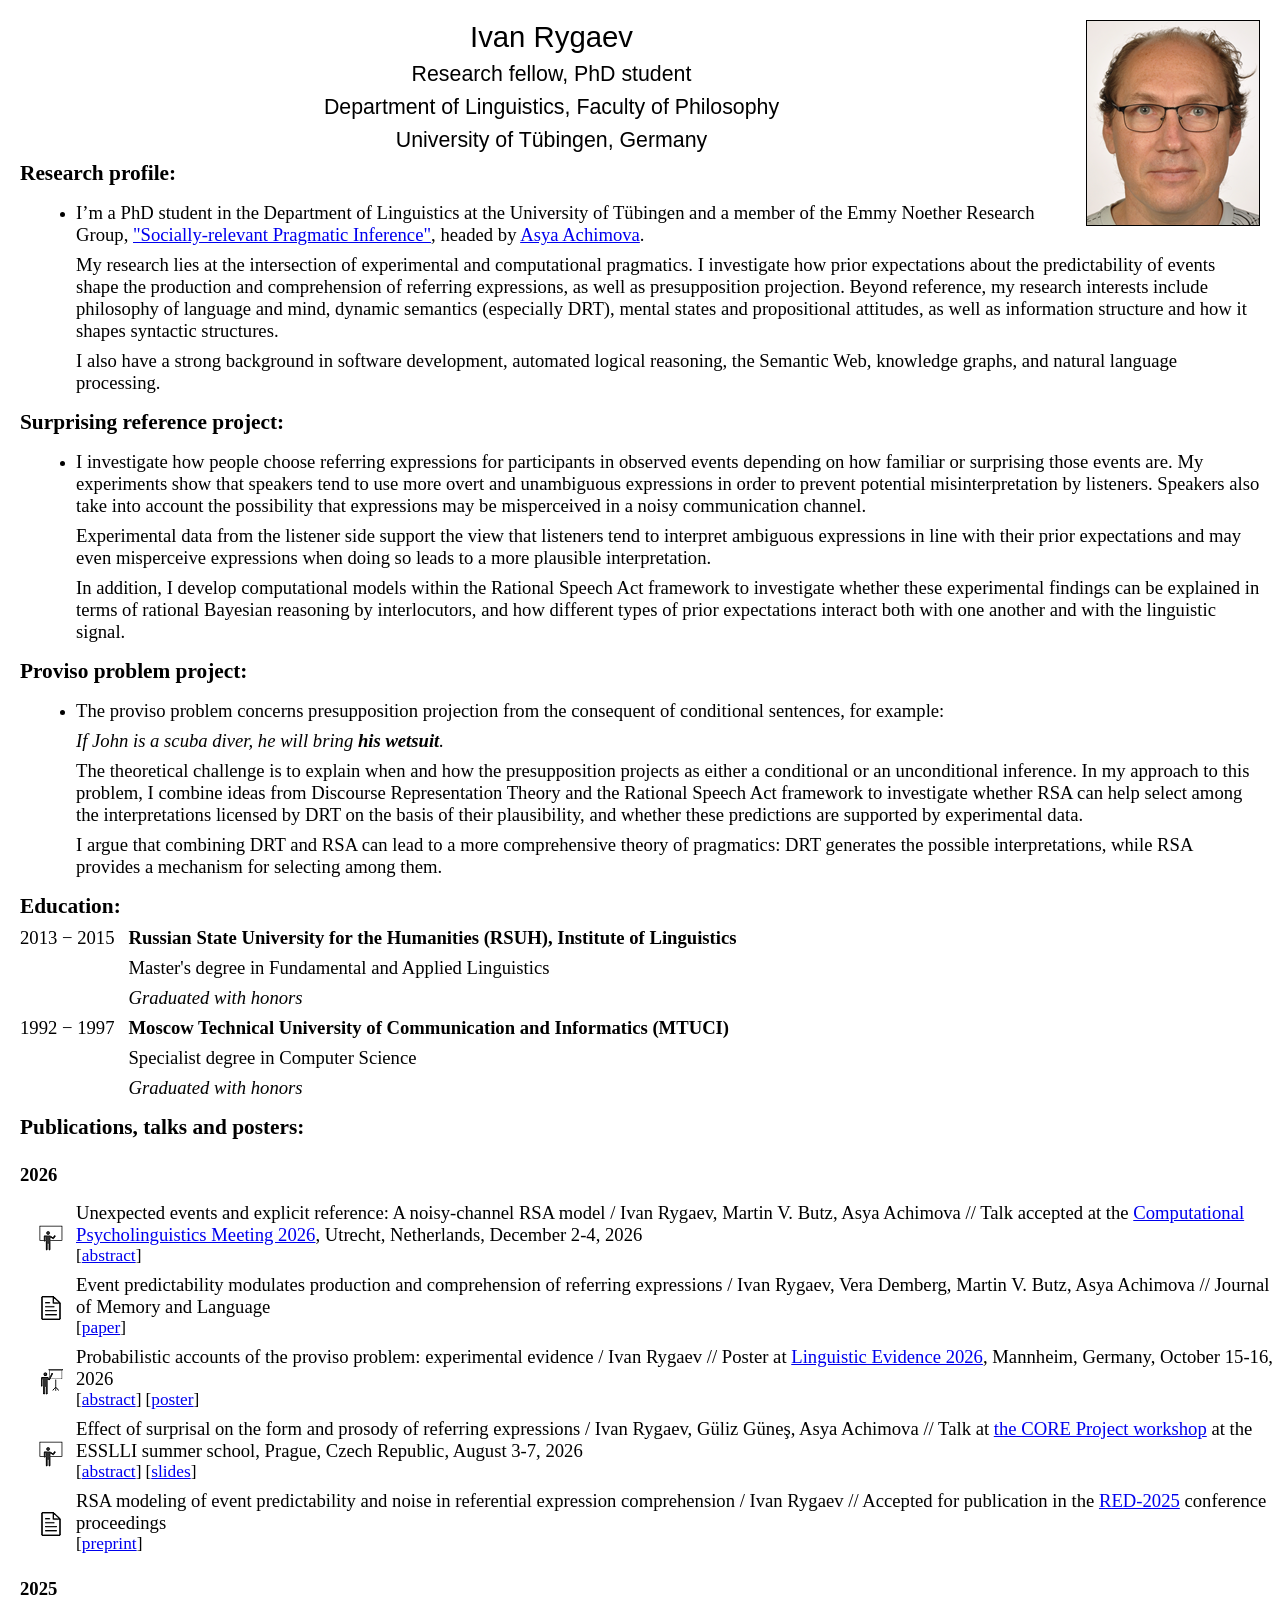
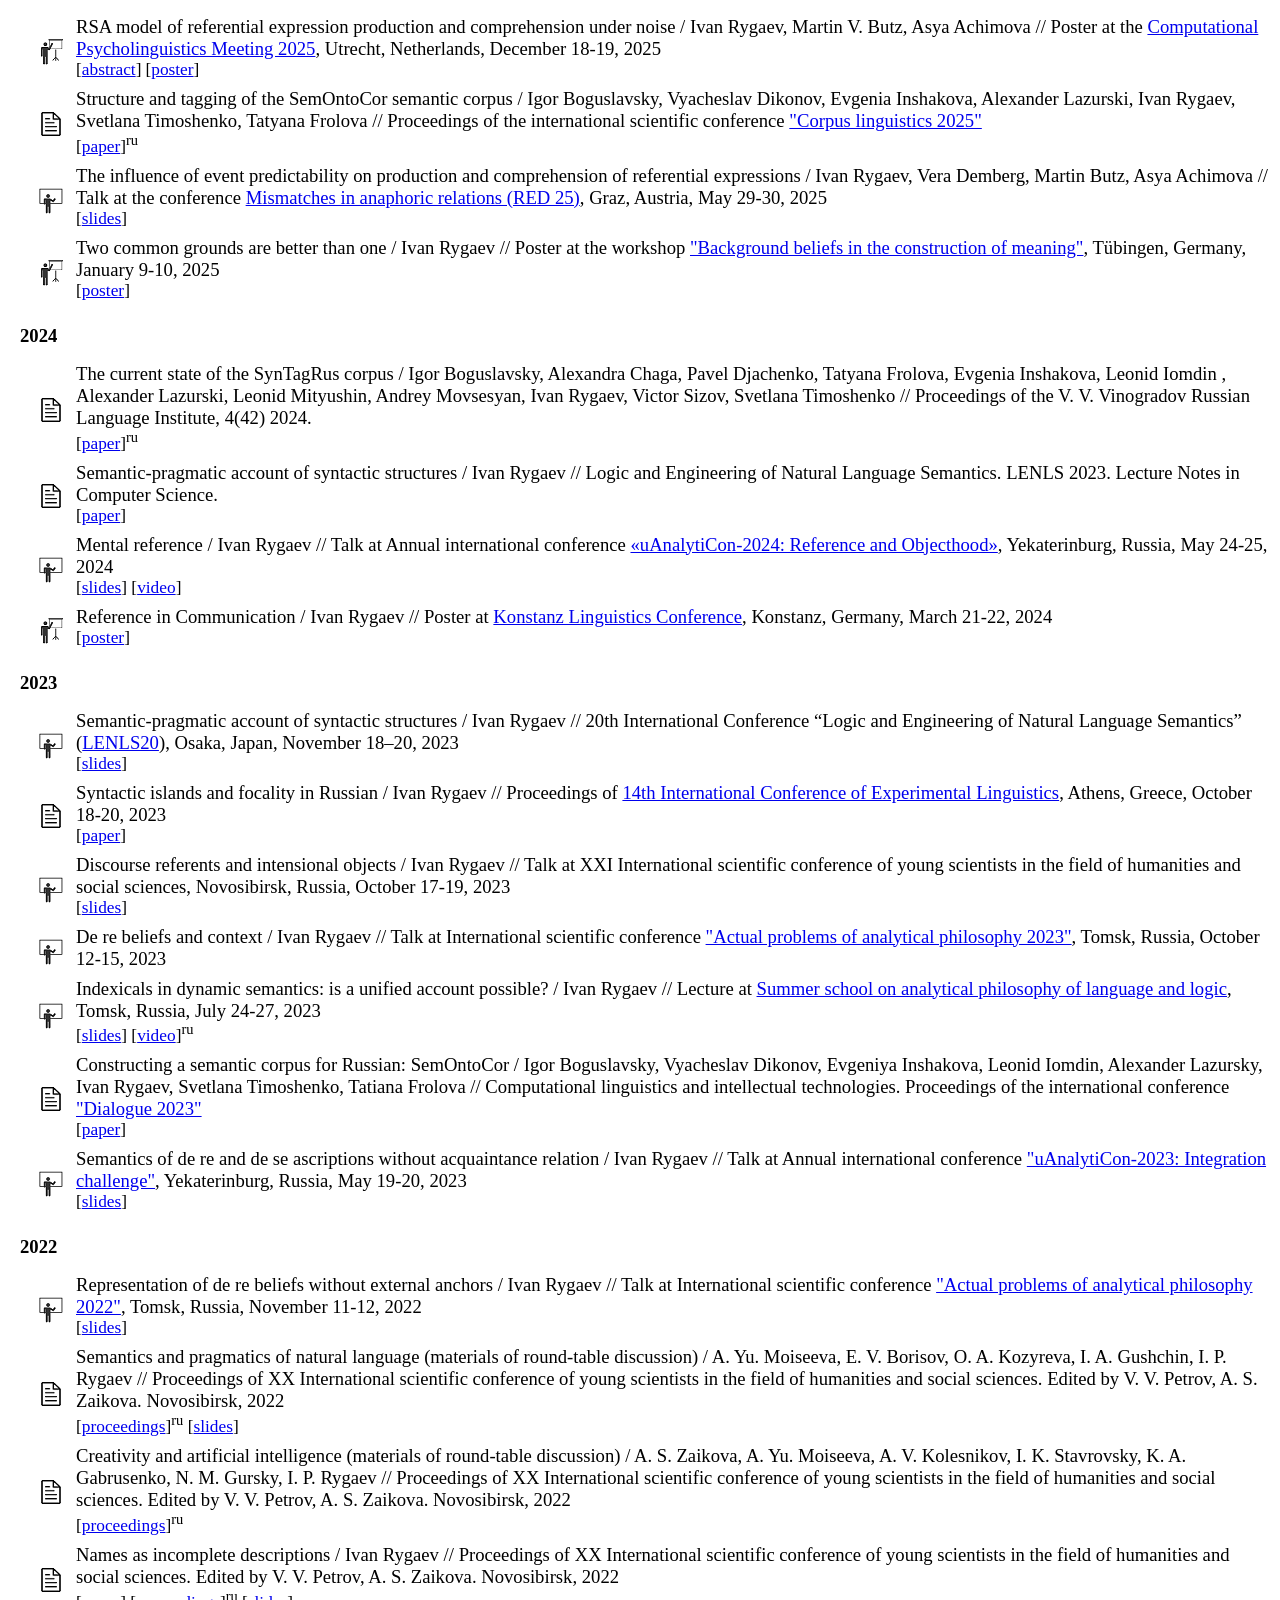
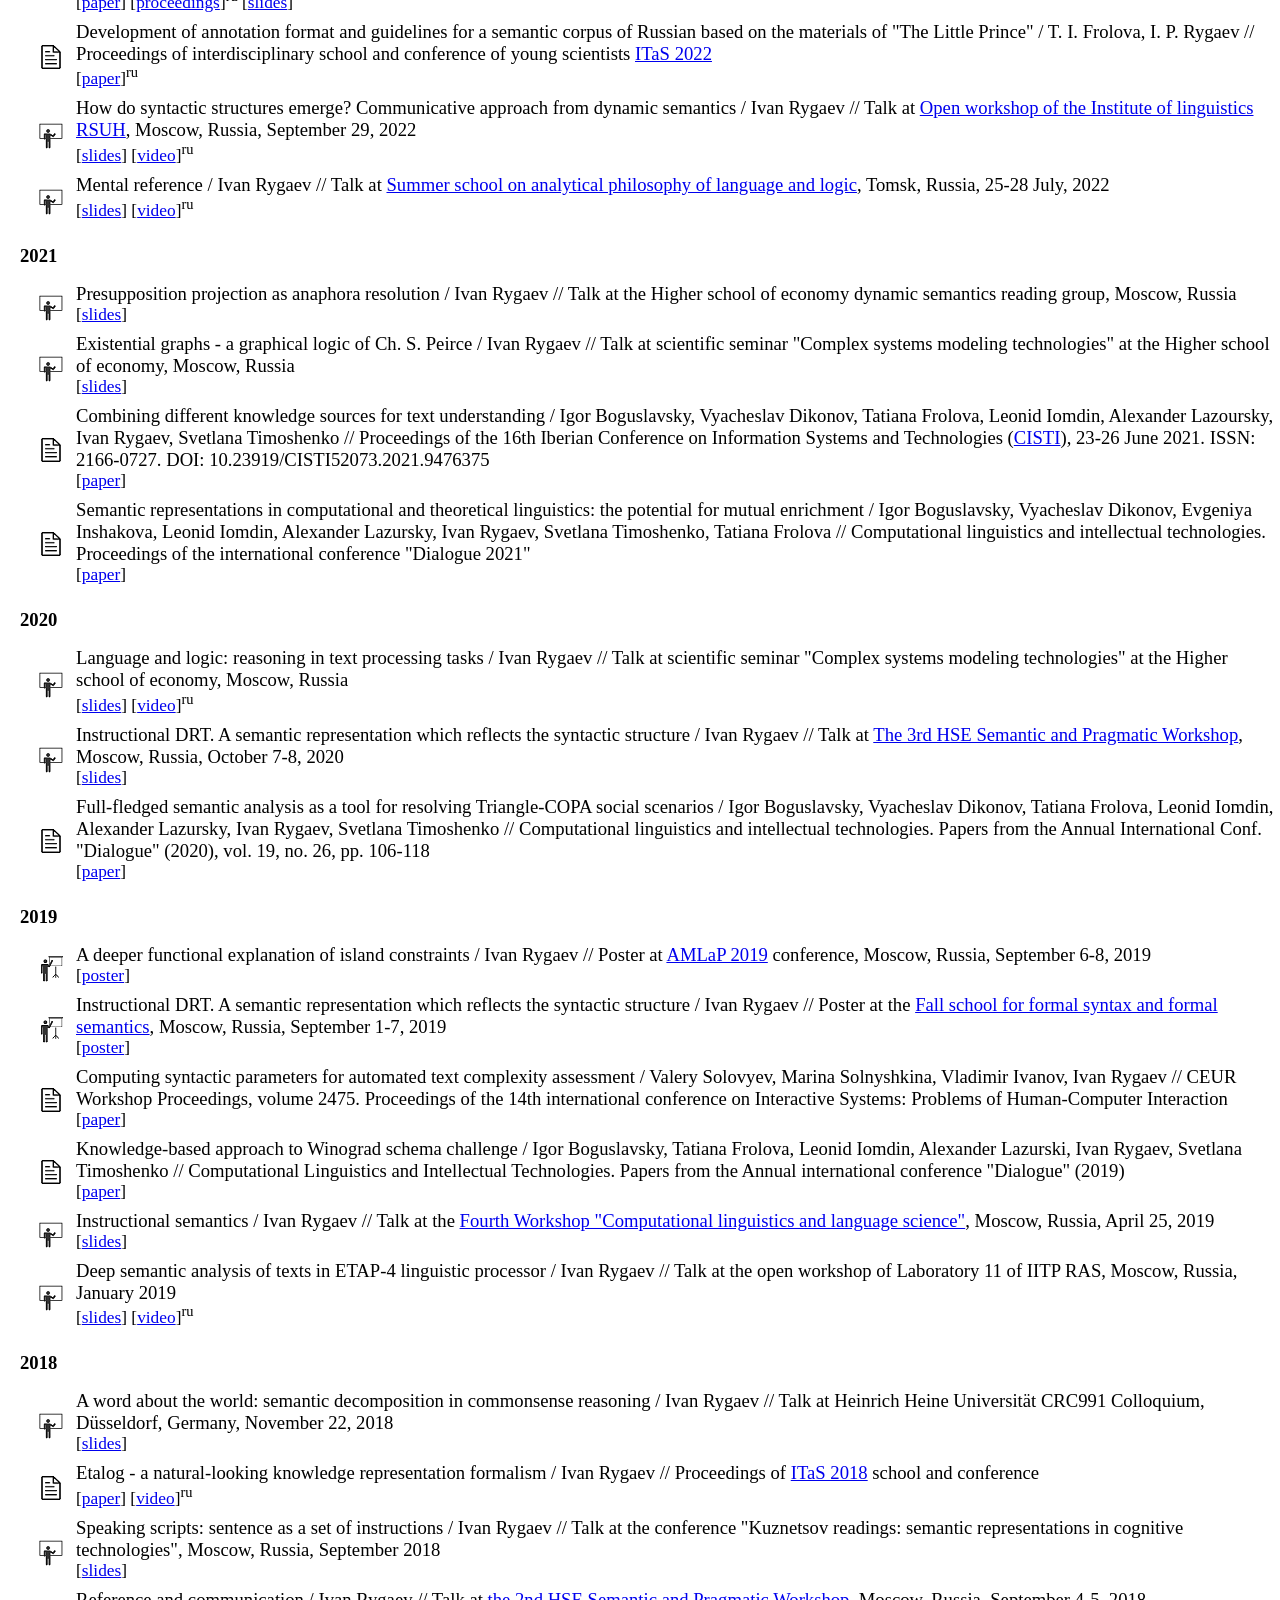
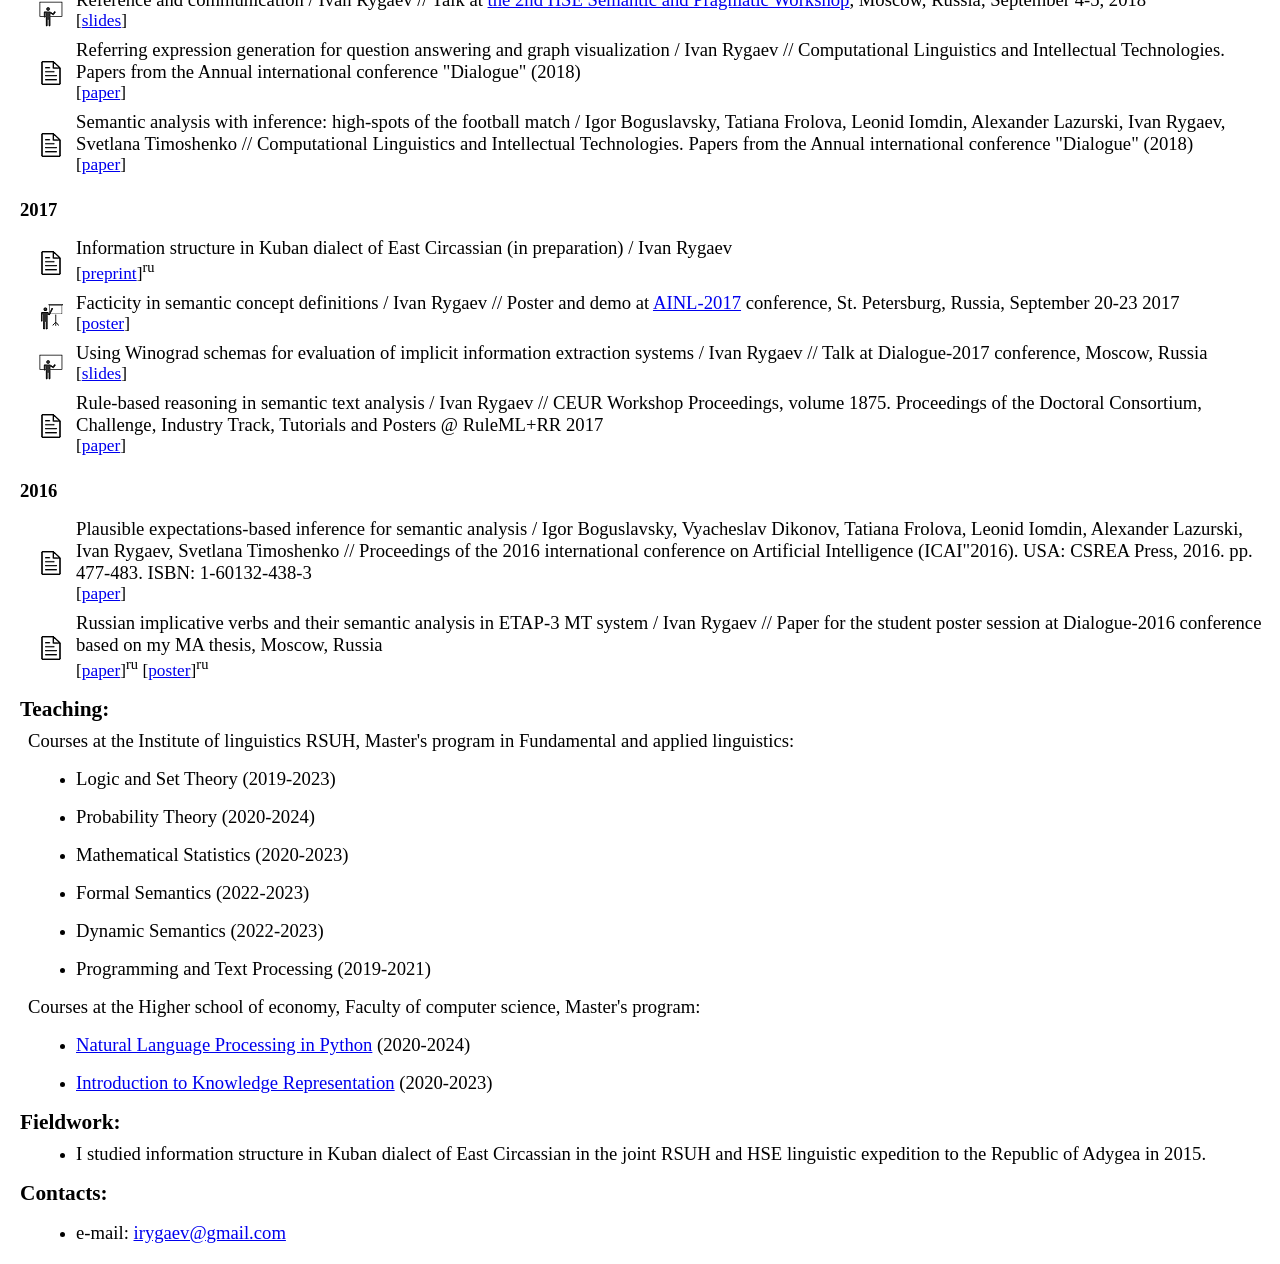
==== commit 5f53c779: "Fieldwork update" ====
--- a/index_en.html
+++ b/index_en.html
@@ -886,7 +886,7 @@
             <ul>
             <li>
             <p>
-            <span class=text>Participated in the joint RSUH and HSE linguistic expedition to the Republic of Adygea in 2015 (Kuban dialect of East Circassian)</span>
+            <span class=text>I studied information structure in Kuban dialect of East Circassian in the joint RSUH and HSE linguistic expedition to the Republic of Adygea in 2015.</span>
             </p>
             </li>
             </ul>
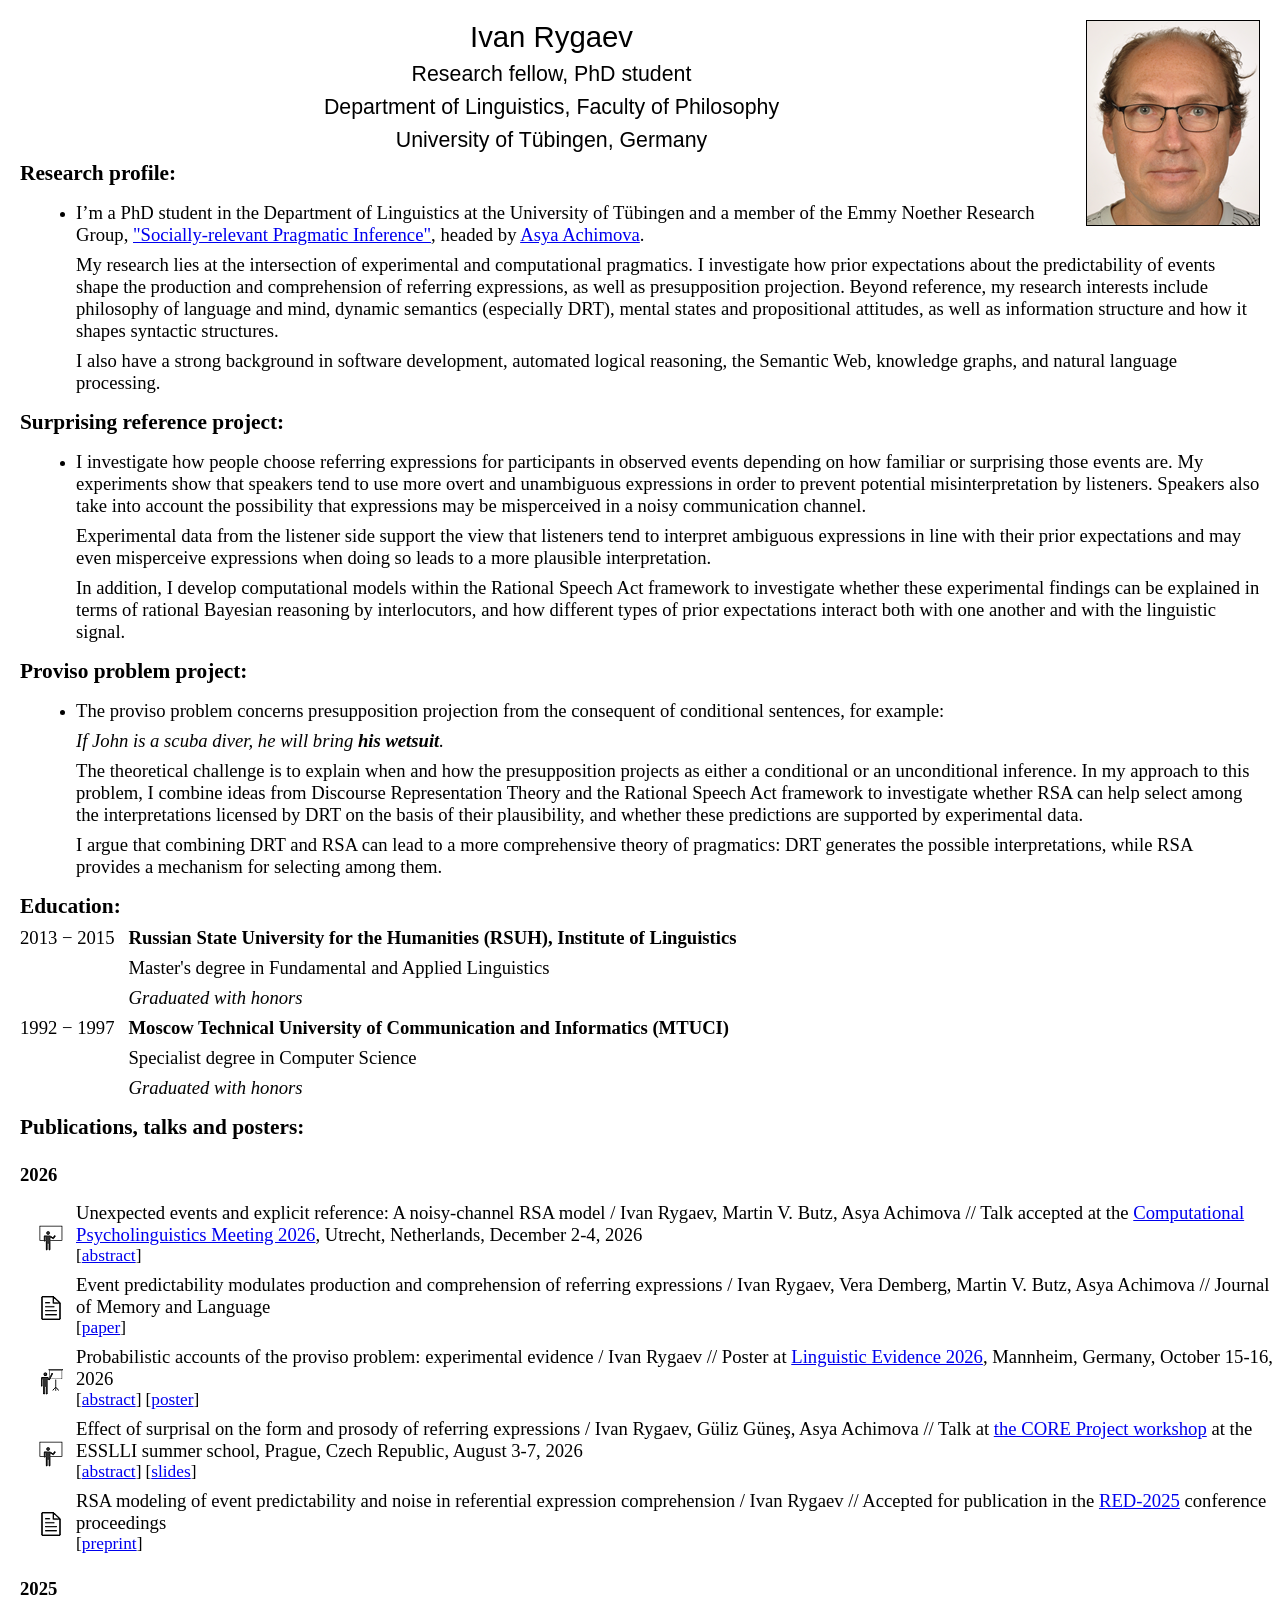
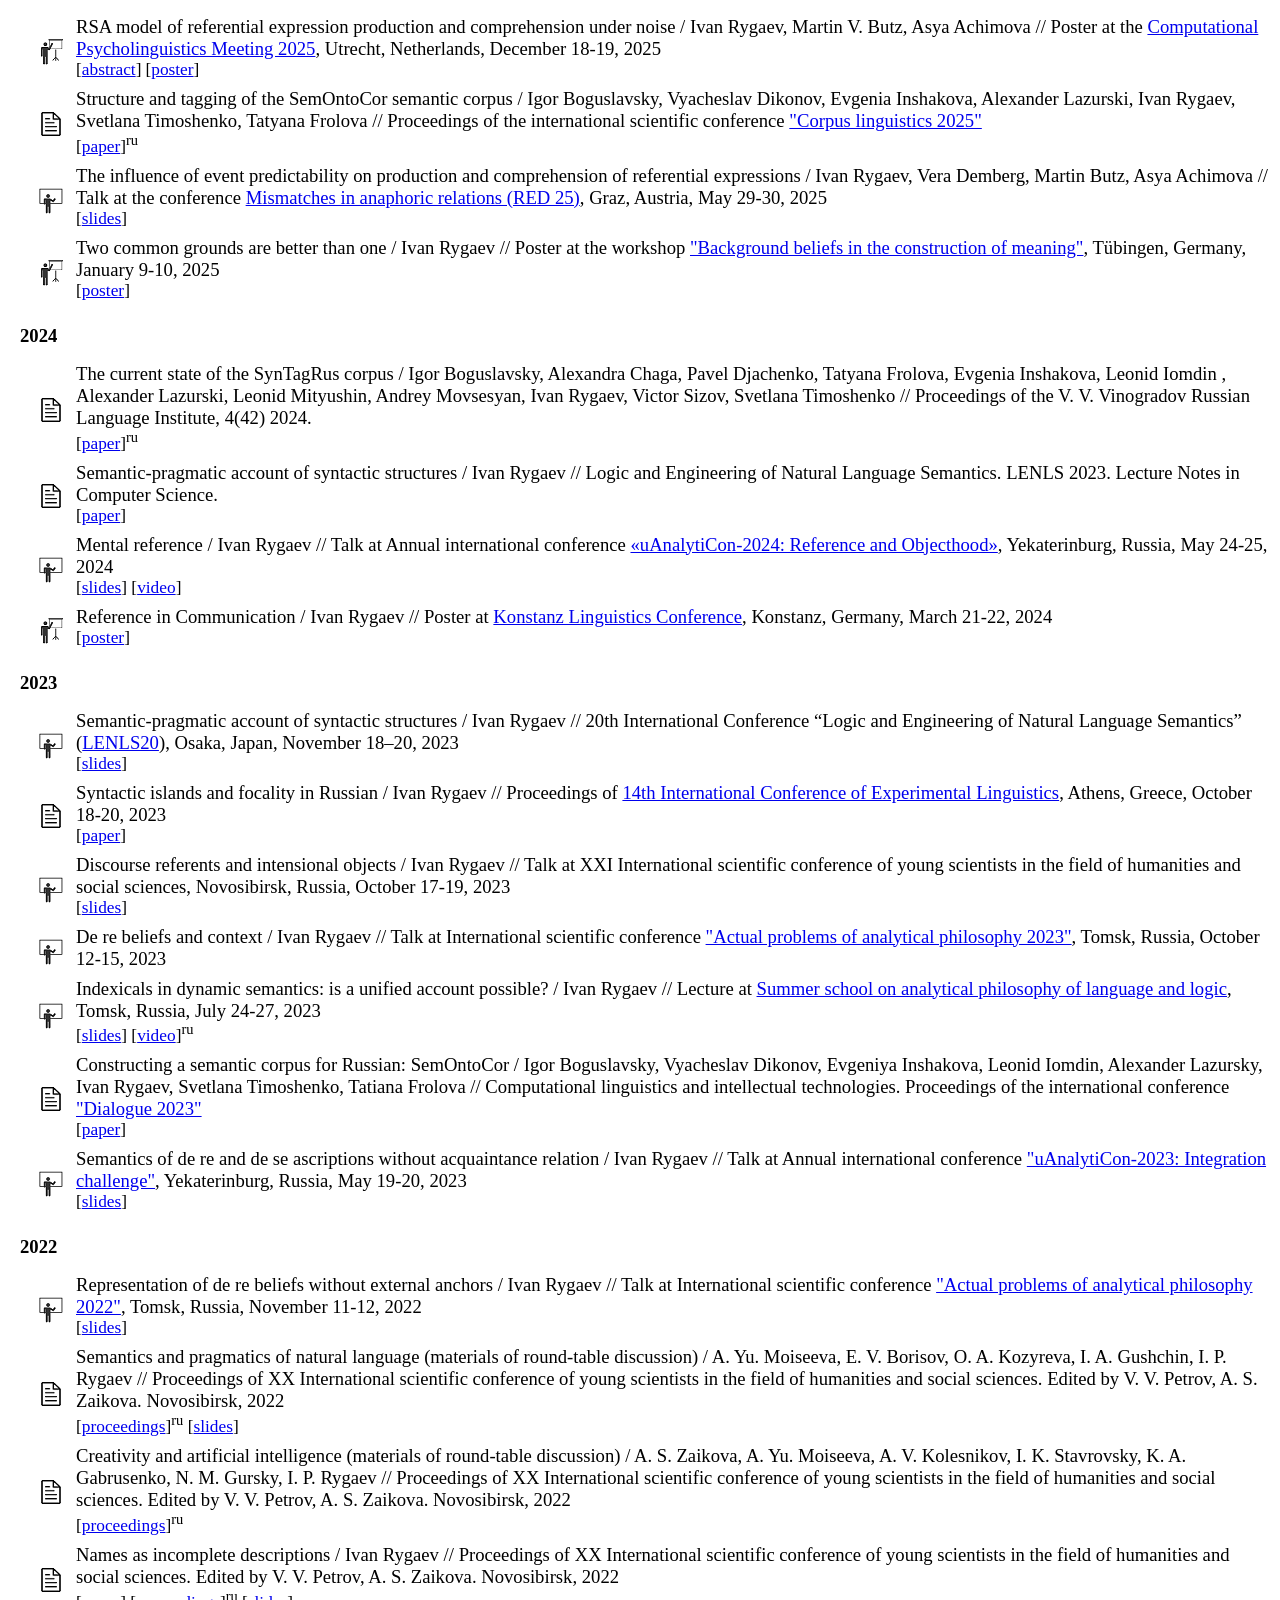
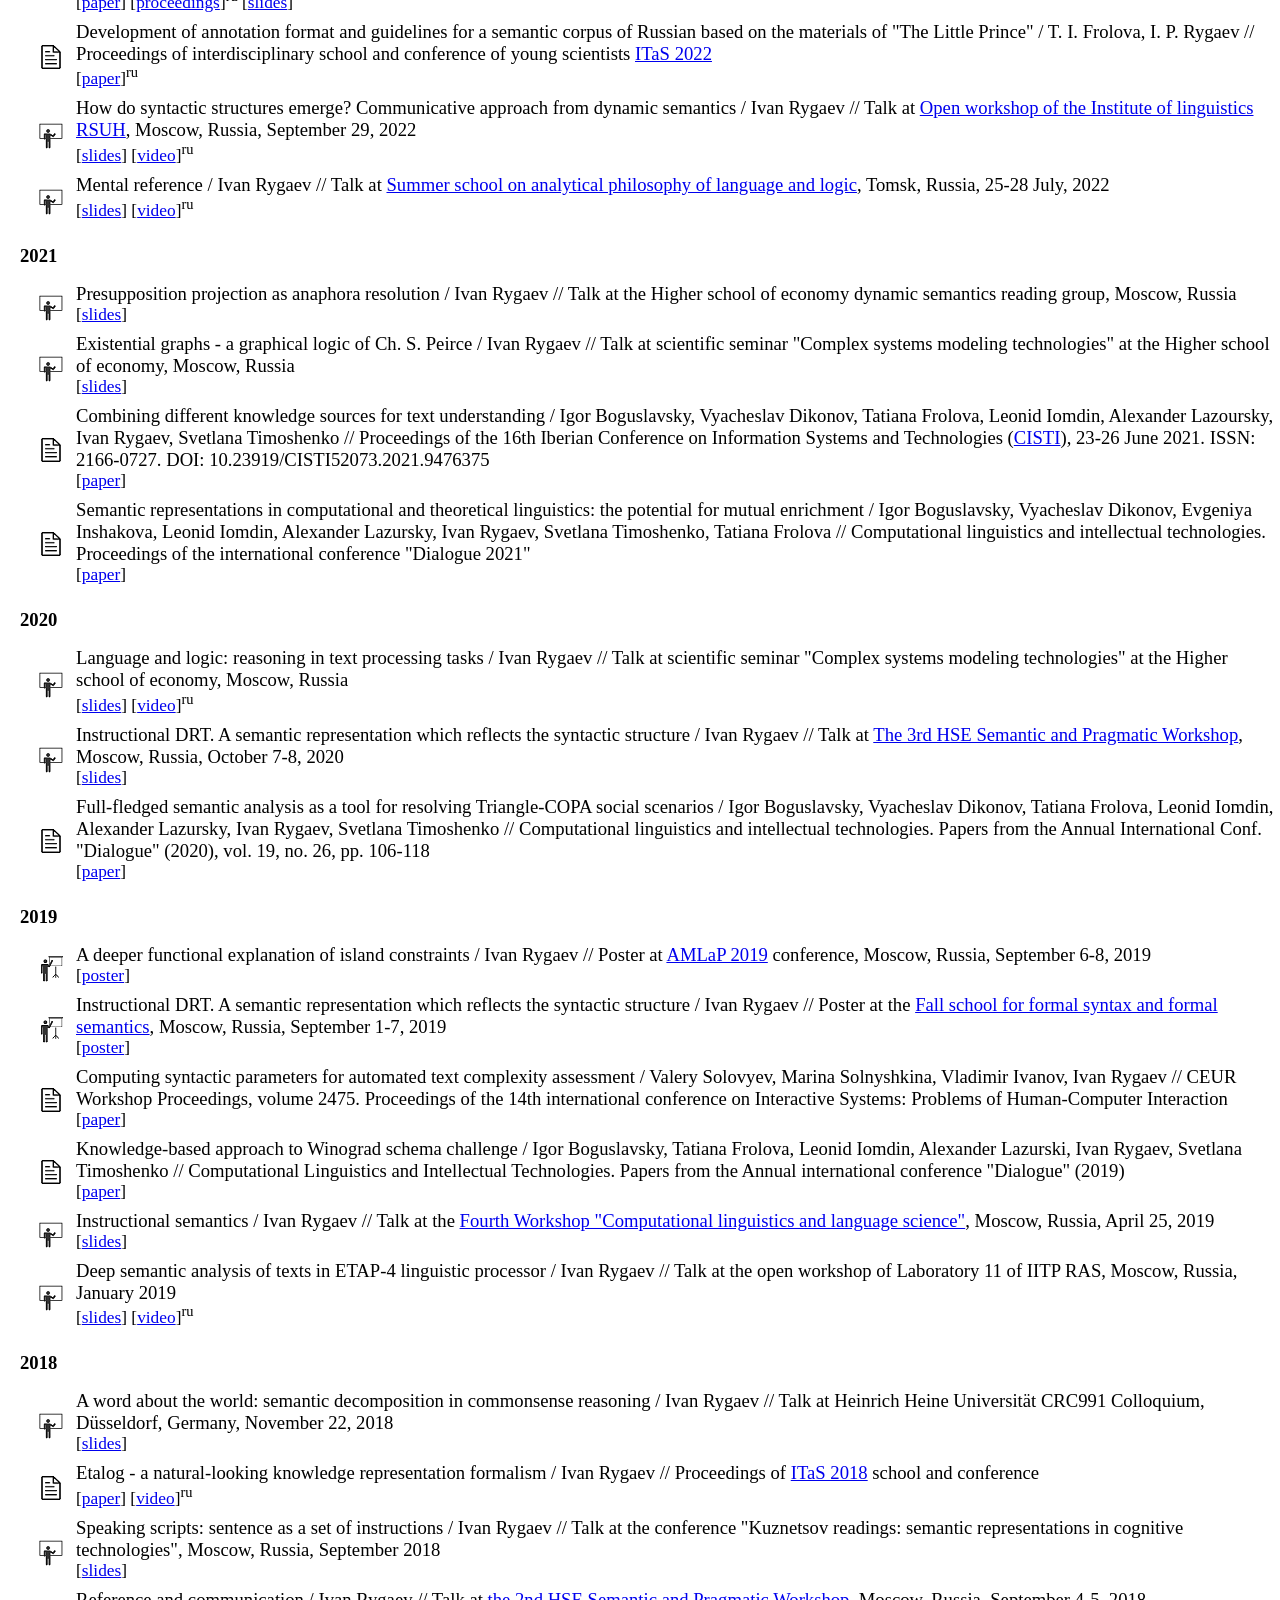
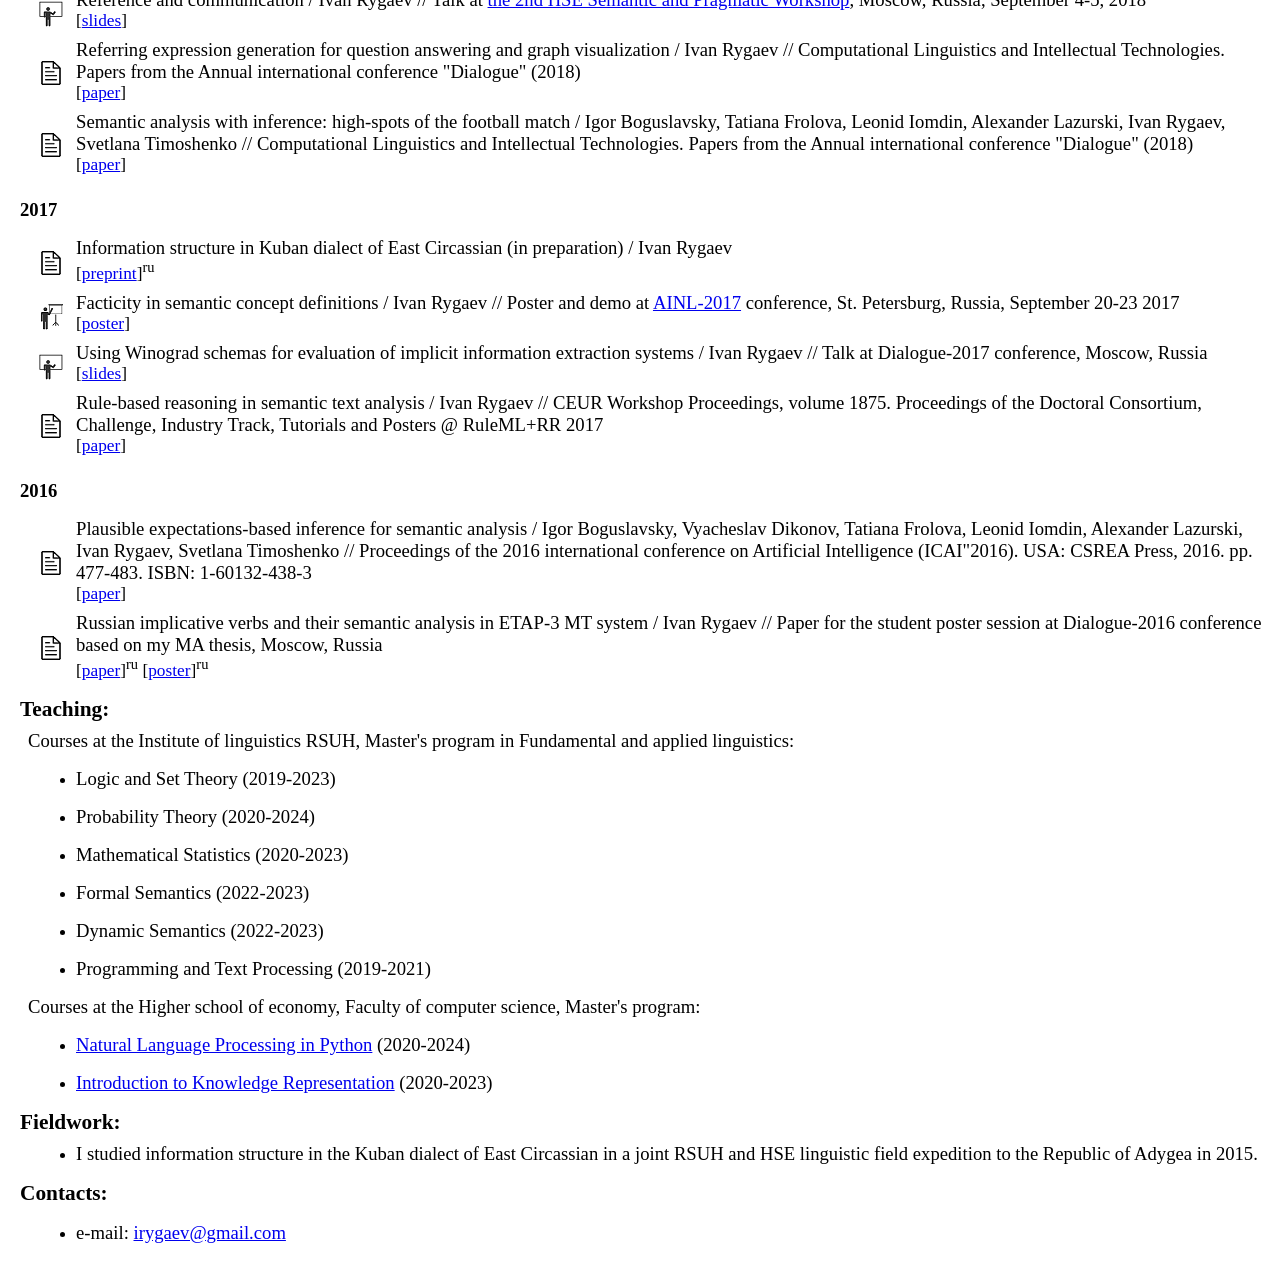
==== commit 9830f535: "Some errors fixed" ====
--- a/index_en.html
+++ b/index_en.html
@@ -886,7 +886,7 @@
             <ul>
             <li>
             <p>
-            <span class=text>I studied information structure in Kuban dialect of East Circassian in the joint RSUH and HSE linguistic expedition to the Republic of Adygea in 2015.</span>
+            <span class=text>I studied information structure in the Kuban dialect of East Circassian in a joint RSUH and HSE linguistic field expedition to the Republic of Adygea in 2015.</span>
             </p>
             </li>
             </ul>
